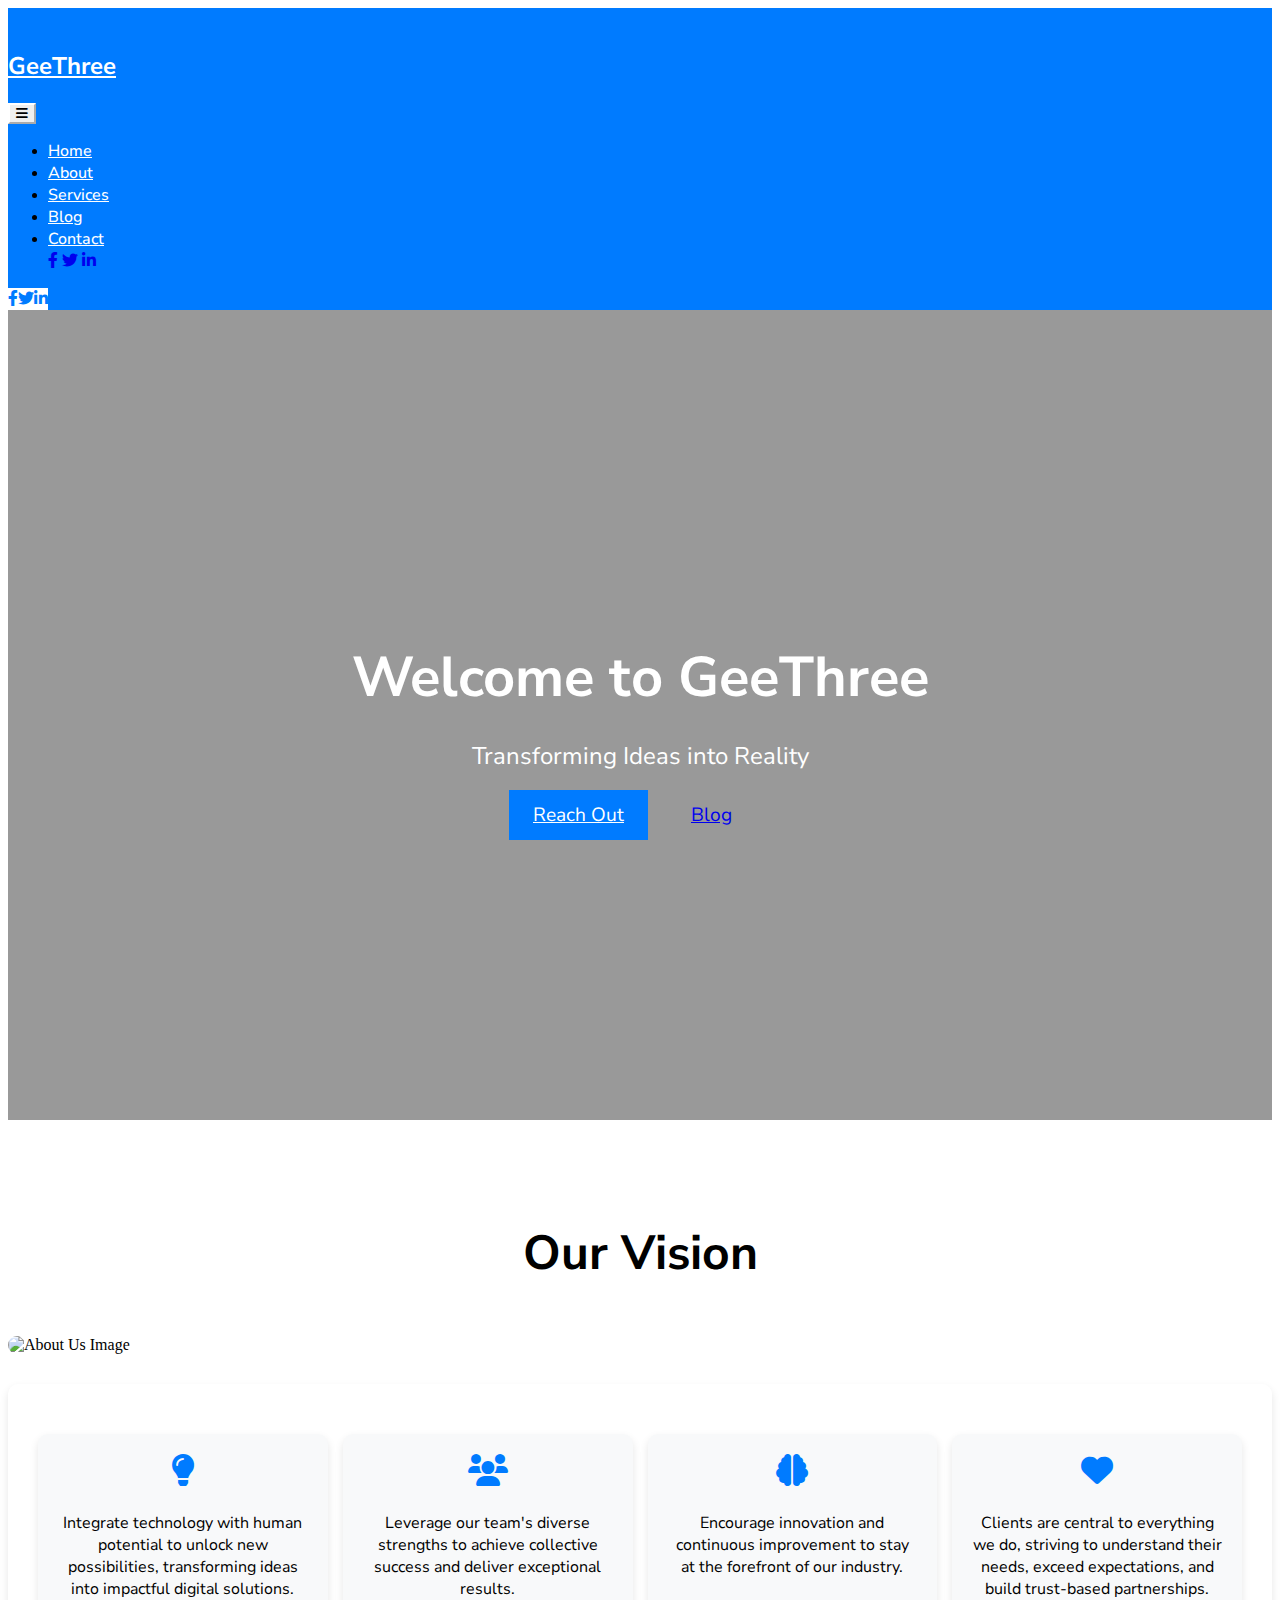
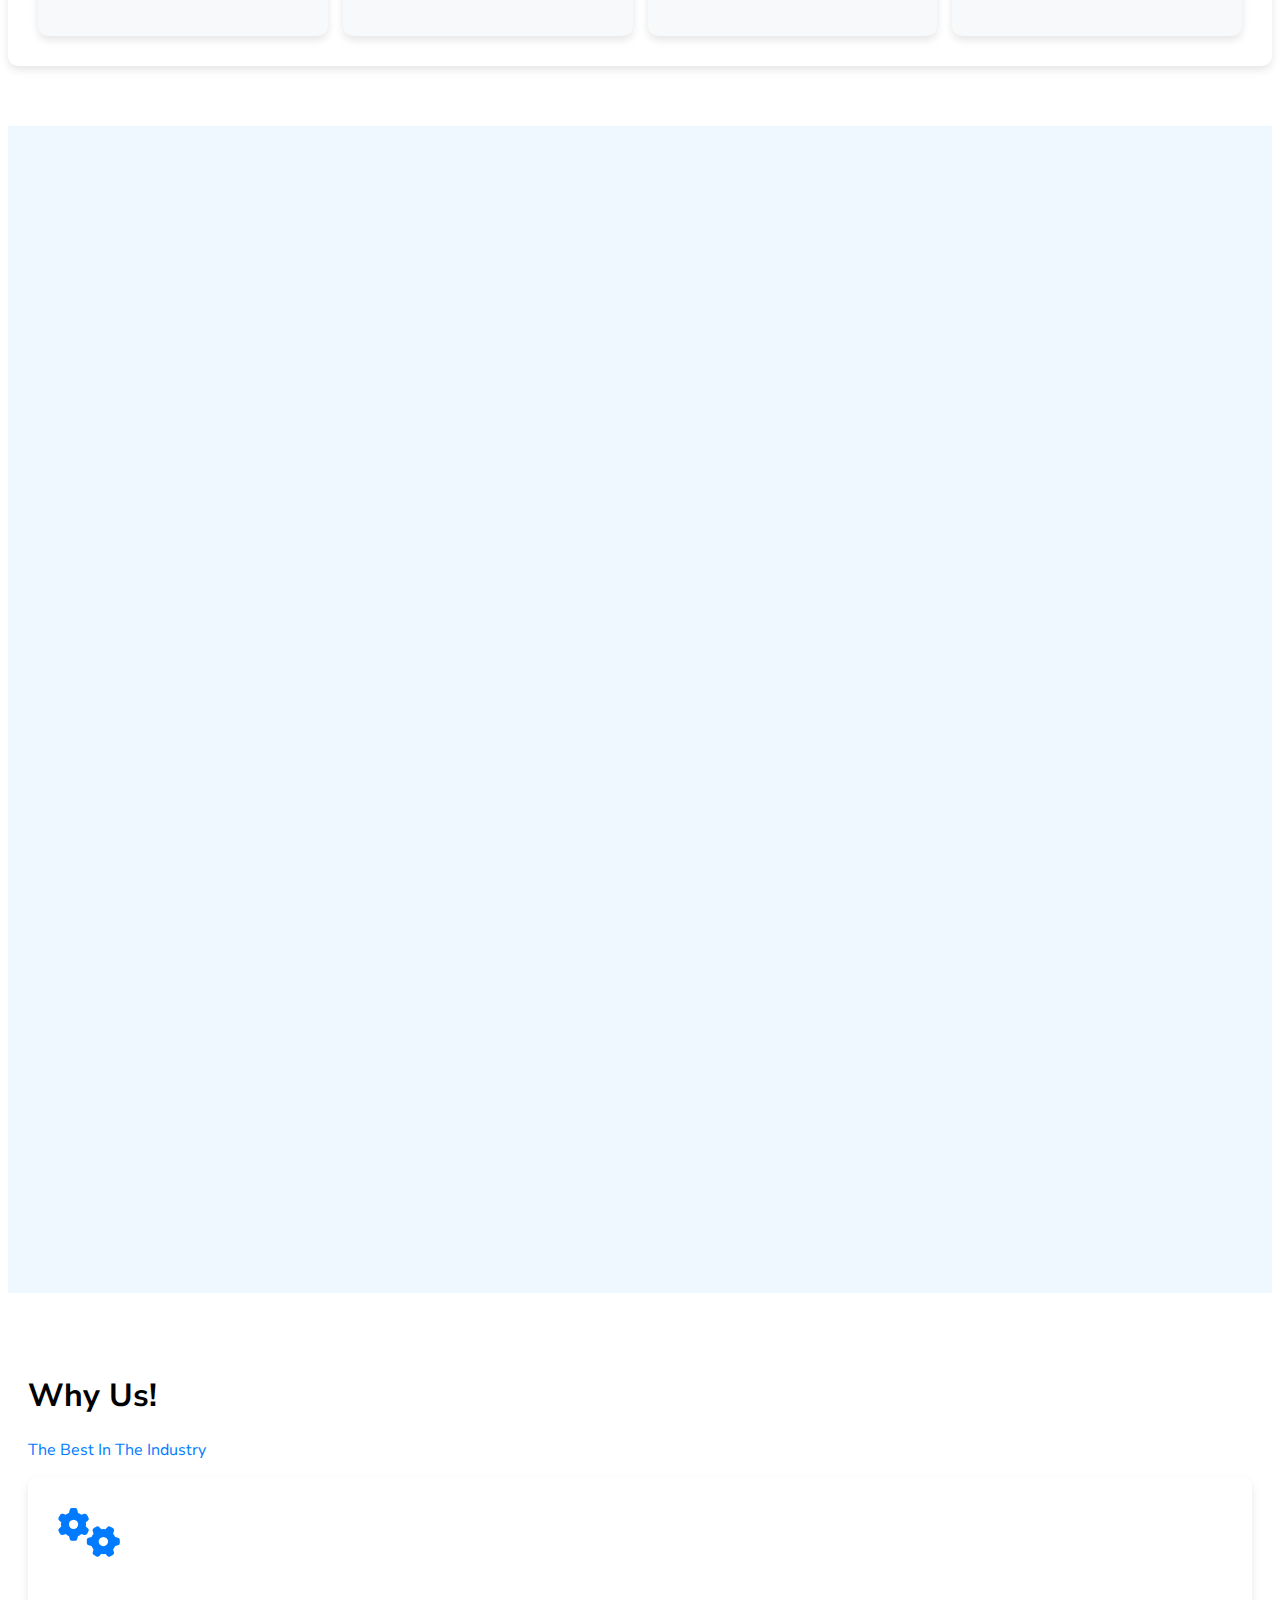
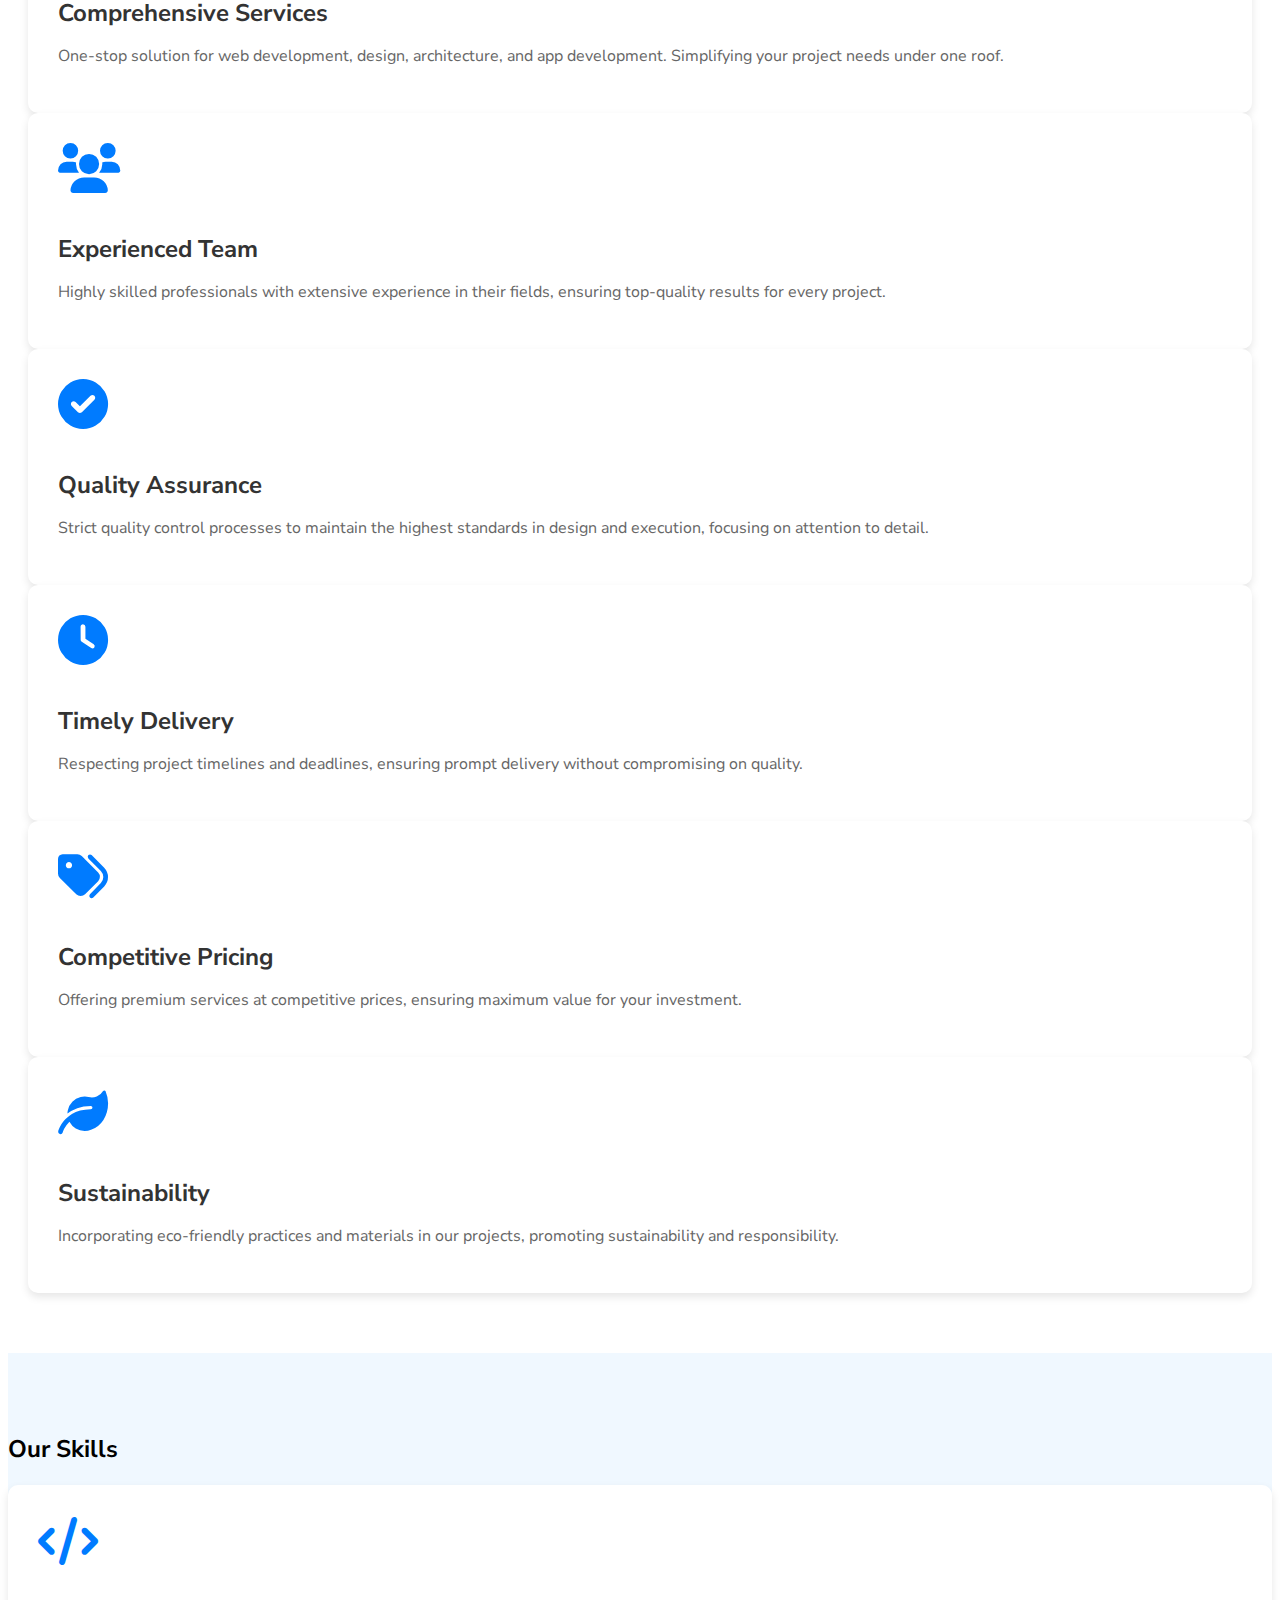
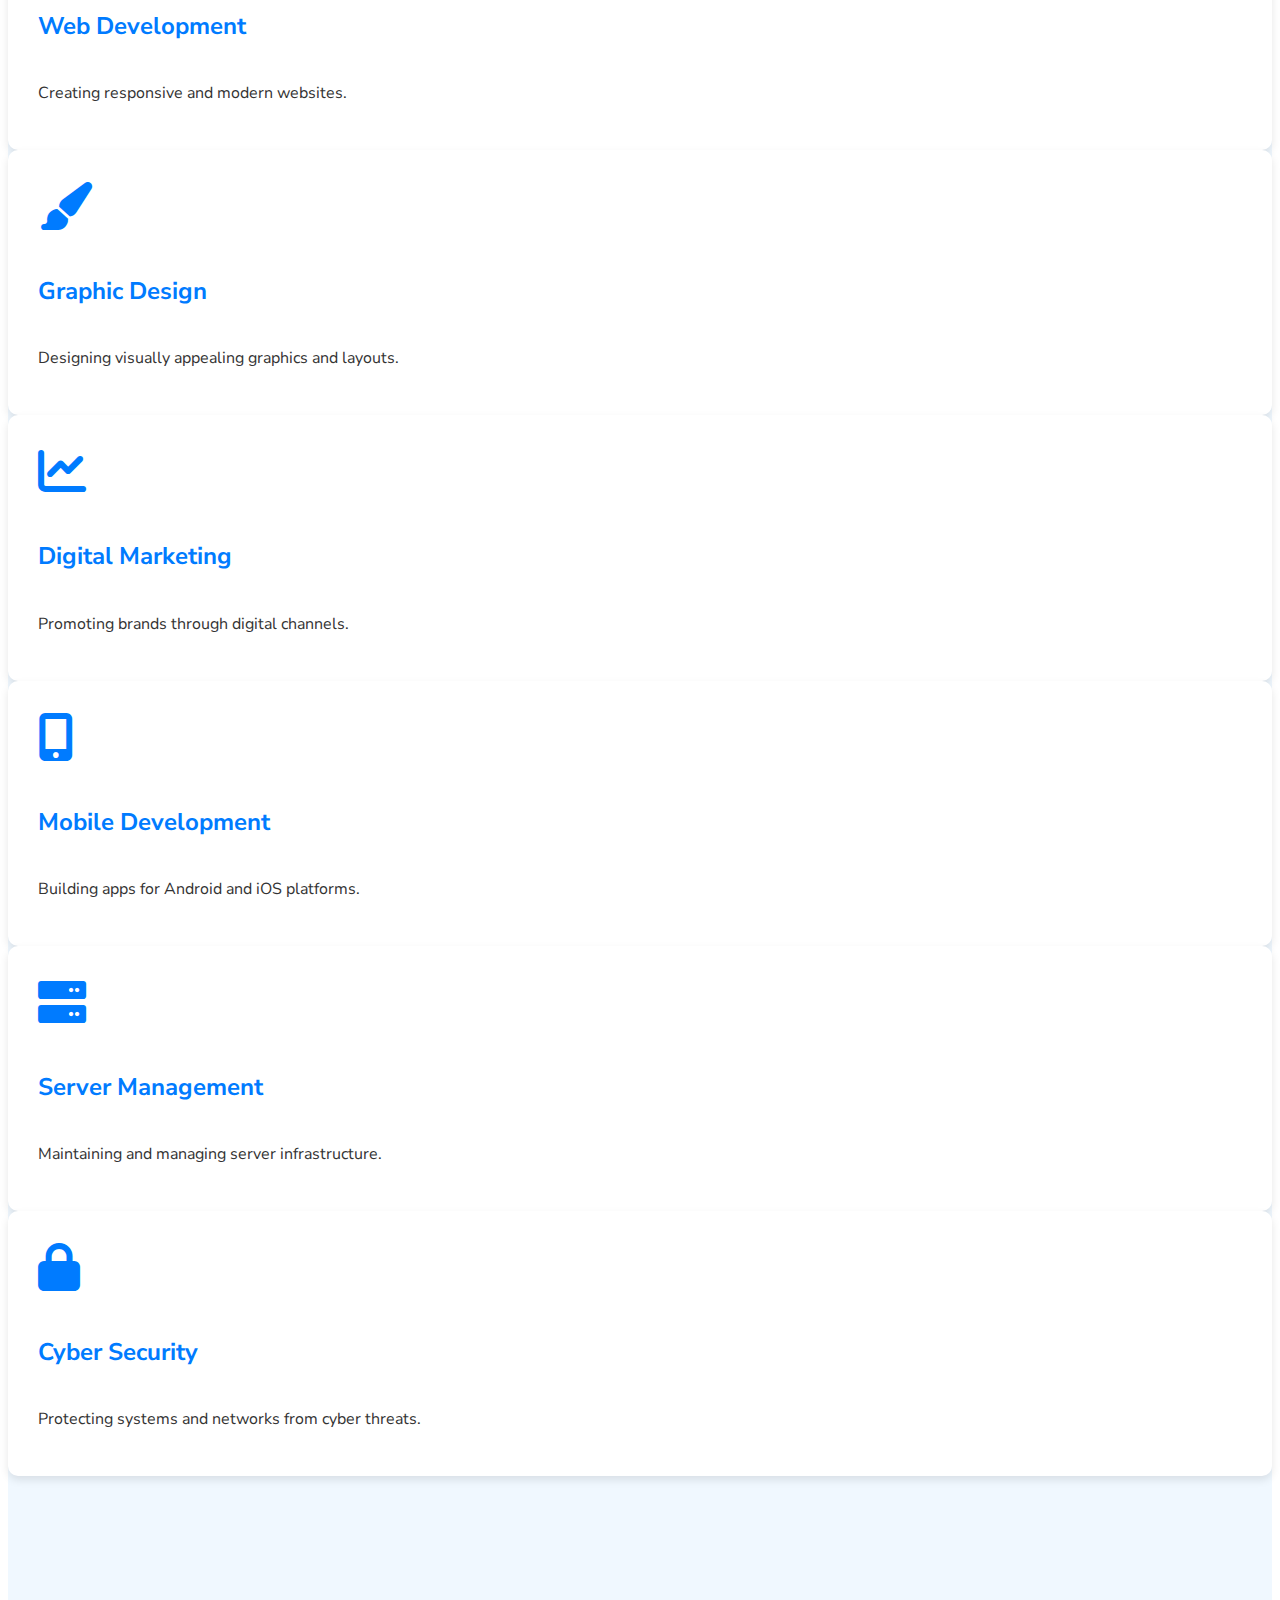
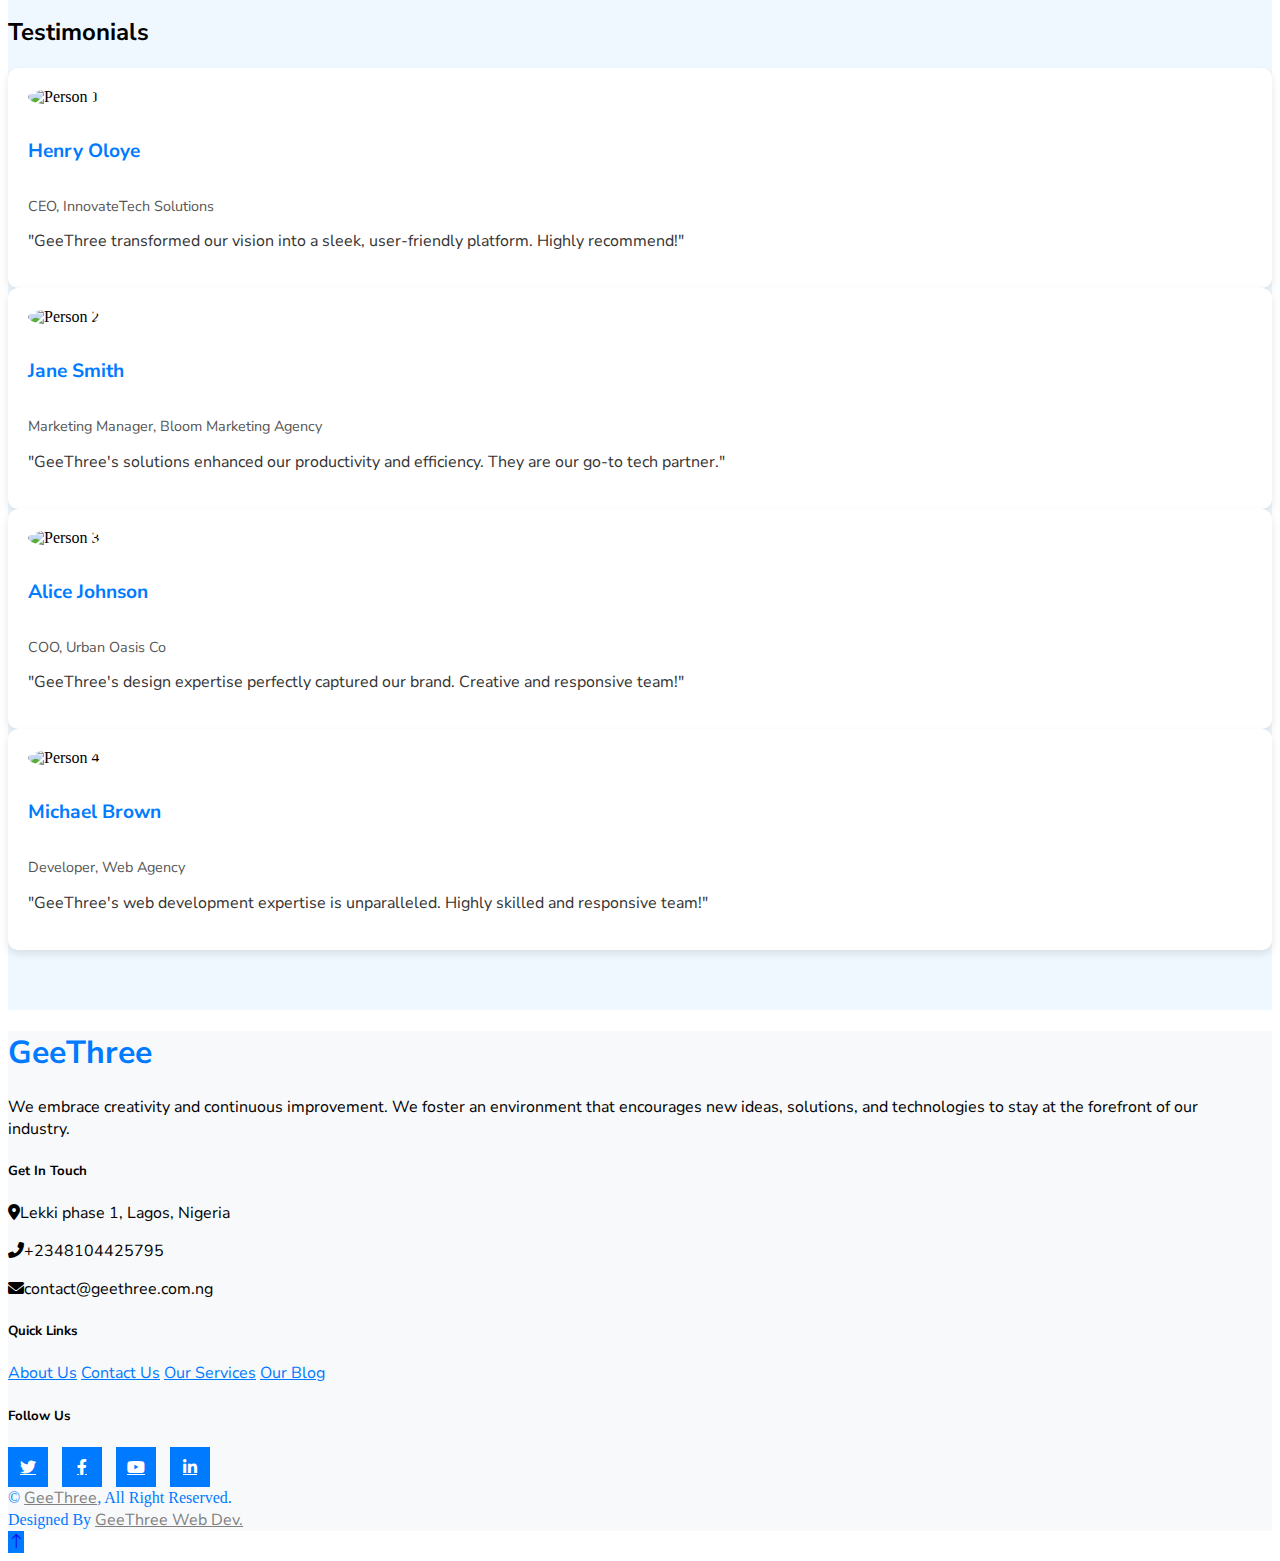
==== index.html @ 75c83f34 "Create index.html" ====
<!DOCTYPE html>
<html lang="en">

<head>
    <meta charset="utf-8">
    <meta name="google-adsense-account" content="ca-pub-2800512791202564">
    <meta content="width=device-width, initial-scale=1.0" name="viewport">
      <title>Geethree | Your Partner in Digital Excellence</title>
    <!-- SEO (search engine optimization) -->
    <meta name="description" content="Geethree is your one-stop solution for web development, app development, business management, graphics design, and interior design. Elevate your digital presence with our innovative and tailored services.">
    <meta name="keywords" content="Geethree, web development, app development, business management, graphics design, interior design, digital solutions,nigeria web developers, nigeria web development companies">
    <meta name="author" content="Geethree Team">
    <meta name="robots" content="index, follow">
    <meta name="og:title" content="Geethree | Your Partner in Digital Excellence">
    <meta name="og:description" content="Elevate your digital presence with Geethree's web development, app development, business management, graphics design, and interior design services. Your journey to digital excellence starts here.">
    <meta name="og:image" content="images/geethreeLogo.jpg">
    <meta name="og:url" content="https://www.geethree.com">
    <meta name="og:type" content="website">
    <meta name="og:locale" content="en_US">
    <meta name="twitter:card" content="">
    <meta name="twitter:title" content="Geethree |Your Partner in Digital Excellence">
    <meta name="twitter:description" content="Elevate your digital presence with Geethree's web development, app development, business management, graphics design, and interior design services. Your journey to digital excellence starts here.">
    <meta name="twitter:image" content="images/geethreeLogo.jpg">
    <link rel="canonical" href="https://www.geethree.com">
    <link rel="icon" href="images/geethreeLogo.jpg" type="image/jpg">

    <!-- Favicon -->
    <link href="img/geethreeLogo.jpg" rel="icon">
    
    <!-- import custom font -->
    <link rel="preconnect" href="https://fonts.googleapis.com">
    <link rel="preconnect" href="https://fonts.gstatic.com" crossorigin>
    <link href="https://fonts.googleapis.com/css2?family=Nunito+Sans:ital,opsz,wght@0,6..12,200..1000;1,6..12,200..1000&display=swap" rel="stylesheet">

    <!-- Google Web Fonts -->
    <link rel="preconnect" href="https://fonts.googleapis.com">
<link rel="preconnect" href="https://fonts.gstatic.com" crossorigin>
<link href="https://fonts.googleapis.com/css2?family=Playwrite+DE+Grund:wght@100..400&family=Roboto:ital,wght@0,100;0,300;0,400;0,500;0,700;0,900;1,100;1,300;1,400;1,500;1,700;1,900&display=swap" rel="stylesheet">

    <!-- Icon Font Stylesheet -->
    <link href="https://cdnjs.cloudflare.com/ajax/libs/font-awesome/5.10.0/css/all.min.css" rel="stylesheet">
    <link rel="stylesheet" href="https://cdnjs.cloudflare.com/ajax/libs/font-awesome/6.0.0-beta3/css/all.min.css">
    <link href="https://cdn.jsdelivr.net/npm/bootstrap-icons@1.4.1/font/bootstrap-icons.css" rel="stylesheet">

    <!-- Libraries Stylesheet -->
    <link href="lib/animate/animate.min.css" rel="stylesheet">
    <link href="lib/owlcarousel/assets/owl.carousel.min.css" rel="stylesheet">

    <!-- Customized Bootstrap Stylesheet -->
    <link href="css/bootstrap.min.css" rel="stylesheet">

    <!-- Template Stylesheet -->
    <link href="css/style.css" rel="stylesheet">
    
    <!-- WOW.js CSS -->
  <link rel="stylesheet" href="https://cdnjs.cloudflare.com/ajax/libs/animate.css/4.1.1/animate.min.css">
    
    <!-- Custom Css -->
     <style>
    /**{*/
    /*    font-family: "Nunito Sans", sans-serif !important;*/
    /*}*/
    h1,h2,h3,h4,h5,h6,p,a{
        font-family: "Nunito Sans", sans-serif !important;
    }
        /* Navbar styling */
    .navbar {
      background-color: #007BFF !important;
      
    }
    .nav-image{
        border-radius: 50%;
    }
    .navbar-brand {
      color: #ffffff !important; 
      font-weight: bold;
    }
    .navbar-brand h2{
        color: #ffffff !important;
    }
    .navbar-nav .nav-link {
      color: #ffffff !important;
      font-weight: 500;
    }
    .navbar-nav .nav-link:hover {
      color: #f8f9fa !important; 
    }
    .navbar-toggler {
      border-color: #ffffff !important; 
    }
    .navbar-toggler-icon {
      background-color: #ffffff;
    }
    .nav-item a {
        transition: all 800ms;
    }
    .nav-item a:hover {
        /*scale: 1.2;*/
        /*transform: translateY(-5px);*/
    }
    
    .navbar .social-icons {
        background-color: #007BFF !important;
      display: none;
    }
    .arrow-up{
        background-color: #007BFF !important;
    }
    @media (min-width: 992px) {
      .navbar .social-icons {
        display: flex !important;
      }
    }
    /* Social icons */
    .social-icons .btn {
      background-color: #ffffff; 
      color: #007bff !important; 
    }
    .social-icons .btn:hover {
      background-color: #f8f9fa; 
    }
        
    
        /* Hero section styles */
    .hero-section {
      background: linear-gradient(rgba(0,0,0,0.4), rgba(0,0,0,0.4)), url('img/geethree_bg.jpg') no-repeat center center/cover;
      background-size: cover;
      height: 90vh; /* Full viewport height */
      display: flex;
      align-items: center;
      justify-content: center;
      text-align: center;
      color: #ffffff;
      position: relative;
    }
    .hero-section .overlay {
      position: absolute;
      top: 0;
      left: 0;
      width: 100%;
      height: 100%;
    }
    .hero-section h1 {
      font-size: 3.5rem;
      font-weight: 700;
      margin-bottom: 20px;
      color: white;
    }
    .hero-section p {
      font-size: 1.5rem;
      margin-bottom: 30px;
    }
    @media all and (max-width: 512px){
        .hero-section h1{
            font-size: 2rem;
        }
        .hero-section p{
            font-size: 1rem;
        }
    }
    .hero-section .btn {
      font-size: 1.2rem;
      padding: 12px 24px;
      margin-right: 15px;
    }
    .hero-btn{
        background-color:#007BFF !important ;
        color:white;
    }
    .hero-btn:hover, .hero-btn-2:hover{
        background-color: white !important;
        color: #007BFF !important;
    }
    .hero-btn-2{
        width:120px;
    }
    a{
        cursor: pointer !important;
    }
    .testimonial-section {
      background-color: #f0f8ff;
      padding: 60px 0;
    }
    .testimonial-card {
      border: none;
      background-color: #ffffff;
      box-shadow: 0 4px 8px rgba(0, 0, 0, 0.1);
      border-radius: 10px;
      padding: 20px;
    }
    .testimonial-card img {
      border-radius: 50%;
      width: 80px;
      height: 80px;
      object-fit: cover;
    }
    .testimonial-name {
      color: #007bff;
      font-size: 1.2em;
      font-weight: 700;
    }
    .testimonial-role {
      color: #555;
      font-size: 0.9em;
    }
    .testimonial-text {
      font-size: 1em;
      color: #333;
      margin-top: 10px;
    }
        .skills-section {
      background-color: #f0f8ff;
      padding: 60px 0;
    }
    .skills-card {
      background-color: #ffffff;
      border: none;
      box-shadow: 0 4px 8px rgba(0, 0, 0, 0.1);
      border-radius: 10px;
      padding: 30px;
      transition: transform 0.3s ease, box-shadow 0.3s ease;
    }
    .skills-card:hover {
      transform: translateY(-10px);
      box-shadow: 0 8px 16px rgba(0, 0, 0, 0.2);
    }
    .skills-icon {
      font-size: 3em;
      color: #007bff;
      margin-bottom: 20px;
    }
    .skills-title {
      color: #007bff;
      font-size: 1.5em;
      font-weight: 700;
    }
    .skills-description {
      font-size: 1em;
      color: #333;
    }
    .footer {
      background-color: #f8f9fa;
    }
    .footer .btn-link {
      color: #007bff;
    }
    .footer .btn-link:hover {
      text-decoration: none;
    }
    .footer .btn-square {
      background-color: #007bff;
      color: #ffffff !important;
    }
    .footer .btn-square:hover {
      background-color: #0056b3;
      color: #ffffff;
    }
    .footer .text-primary {
      color: #007bff !important;
    }
    .footer .container {
      max-width: 1200px;
    }
    .footer .social-icons .btn-square {
      width: 40px;
      height: 40px;
      display: inline-flex;
      align-items: center;
      justify-content: center;
      margin-right: 10px;
    }
    .footer-credit{
        color: #007BFF !important;
    }
    .footer-credit a{
        color:grey !important;
    }
      .showcase-section {
      background-color: #f0f8ff;
      padding: 60px 0;
    }
    .showcase-card {
      border: none;
      box-shadow: 0 4px 8px rgba(0, 0, 0, 0.1);
      border-radius: 10px;
      padding: 30px;
      transition: transform 0.3s ease, box-shadow 0.3s ease;
    }
    .showcase-card:hover {
      transform: translateY(-10px);
      box-shadow: 0 8px 16px rgba(0, 0, 0, 0.2);
    }
    .showcase-icon {
      font-size: 3em;
      color: #007bff;
      margin-bottom: 20px;
    }
    .showcase-title {
      color: #007bff;
      font-size: 1.5em;
      font-weight: 700;
    }
    .showcase-description {
      font-size: 3em;
      font-weight: bold;
      color: #333;
    }
   .about-section {
      padding: 60px 0;
    }
    .about-section .content {
      padding: 30px;
      background-color: #ffffff;
      border-radius: 10px;
      box-shadow: 0 4px 8px rgba(0, 0, 0, 0.1);
      transition: transform 0.3s ease, box-shadow 0.3s ease;
    }
    .about-section .content:hover {
      box-shadow: 0 8px 16px rgba(0, 0, 0, 0.2);
    }
    .about-section .vision {
      font-size: 3em;
      margin-bottom: 20px;
      font-weight: bold;
      text-align: center;
    }
    .about-section .card-icon {
      font-size: 2em;
      color: #007bff;
      margin-bottom: 10px;
    }
    .about-section .vision-cards {
      display: flex;
      flex-wrap: wrap;
      justify-content: center;
      gap: 15px;
      margin-top: 20px;
    }
    .about-section .vision-card {
      background-color: #f8f9fa;
      border: none;
      border-radius: 10px;
      box-shadow: 0 4px 8px rgba(0, 0, 0, 0.1);
      padding: 20px;
      text-align: center;
      flex: 1 1 200px;
      max-width: 250px;
      transition: transform 0.3s ease, box-shadow 0.3s ease;
    }
    .about-section .vision-card:hover {
      transform: translateY(-5px);
      box-shadow: 0 8px 16px rgba(0, 0, 0, 0.2);
    }
    .about-section .image {
      border-radius: 10px;
      object-fit: cover;
      max-height: 400px;
      margin: 30px 0;
      width: 100%;
    }
    .feature-section {
      padding: 60px 20px;
    }
    .feature-sub{
        color: #007bff;
    }
    .feature-section .feature-card {
      background-color: #ffffff;
      border-radius: 10px;
      box-shadow: 0 4px 8px rgba(0, 0, 0, 0.1);
      transition: transform 0.3s ease, box-shadow 0.3s ease;
      padding: 30px;
      height: 100%;
    }
    .feature-section .feature-card:hover {
      transform: translateY(-5px);
      box-shadow: 0 8px 16px rgba(0, 0, 0, 0.2);
    }
    .feature-section .card-icon {
      font-size: 50px;
      color: #007bff;
    }
    .feature-section .feature-title {
      font-size: 1.5rem;
      color: #333;
      margin-bottom: 15px;
    }
    .feature-section .feature-description {
      font-size: 1rem;
      
      color: #666;
    }
  </style>
</head>

<body>
    <!-- Spinner Start -->
    <div id="spinner" class="show bg-white position-fixed translate-middle w-100 vh-100 top-50 start-50 d-flex align-items-center justify-content-center">
        <div class="spinner-grow text-primary" role="status"></div>
    </div>
    <!-- Spinner End -->



    <!-- Navbar Start -->
<nav class="navbar navbar-expand-lg bg-primary navbar-dark sticky-top p-0 px-4 px-lg-5 pb-2">
  <a href="index.html" class="navbar-brand d-flex align-items-center">
    <img class="nav-image img-fluid me-2" src="https://geethree.com.ng/images/geethreeLogo.jpg" alt="" style="width: 45px;">
    <h2 class="m-0">GeeThree</h2>
  </a>
  <button type="button" class="navbar-toggler" data-toggle="collapse" data-target="#navbarCollapse">
    <span class="fas fa-bars"></span>
  </button>
  <div class="collapse navbar-collapse justify-content-center" id="navbarCollapse">
    <ul class="navbar-nav">
      <li class="nav-item">
        <a href="index.html" class="nav-link">Home</a>
      </li>
      <li class="nav-item">
        <a href="#about" class="nav-link">About</a>
      </li>
      <li class="nav-item">
        <a href="#services" class="nav-link">Services</a>
      </li>
      <li class="nav-item">
        <a href="https://gee-three.blogspot.com" class="nav-link">Blog</a>
      </li>
      <li class="nav-item">
        <a href="contact.html" class="nav-link">Contact</a>
      </li>
      <!-- Social Icons for Mobile within the collapse -->
      <div class="d-lg-none mt-3 text-center d-flex">
        <a class="btn btn-square rounded-circle bg-light text-primary me-2" href="#"><i class="fab fa-facebook-f"></i></a>
        <a class="btn btn-square rounded-circle bg-light text-primary me-2" href="#"><i class="fab fa-twitter"></i></a>
        <a class="btn btn-square rounded-circle bg-light text-primary" href="#"><i class="fab fa-linkedin-in"></i></a>
      </div>
    </ul>
  </div>
  <!-- Social Icons for Desktop outside the collapse -->
  <div class="social-icons d-none d-lg-flex align-items-center">
    <a class="btn btn-square rounded-circle bg-light text-primary me-2" href="#"><i class="fab fa-facebook-f"></i></a>
    <a class="btn btn-square rounded-circle bg-light text-primary me-2" href="#"><i class="fab fa-twitter"></i></a>
    <a class="btn btn-square rounded-circle bg-light text-primary" href="#"><i class="fab fa-linkedin-in"></i></a>
  </div>
</nav>
    <!-- Navbar End -->



    <!-- Hero Section -->
<section class="hero-section">
  <div class="container">
    <div class="row">
      <div class="col-lg-8 mx-auto">
        <h1 class="display-4">Welcome to GeeThree</h1>
        <p class="lead">Transforming Ideas into Reality</p>
        <a href="https://bit.ly/geethree" class="hero-btn btn">Reach Out</a>
        <a href="https://gee-three.blogspot.com/" class="hero-btn-2 btn btn-outline-light">Blog</a>
      </div>
    </div>
  </div>
</section>
<!-- End Hero Section -->

    <!-- About Start -->
<div class="container about-section my-5 px-5" id="about">
  <h2 class="vision">Our Vision</h2>
  <div class="row justify-content-center">
    <div class="col-md-8 text-center mb-4">
      <img src="img/vision.jpg" class="img-fluid image" alt="About Us Image">
    </div>
    <div class="col-md-10">
      <div class="content">
        <!--<h3 class="vision">Our Vision</h3>-->
        <div class="vision-cards">
          <div class="vision-card">
            <i class="fas fa-lightbulb card-icon"></i>
            <p>Integrate technology with human potential to unlock new possibilities, transforming ideas into impactful digital solutions.</p>
          </div>
          <div class="vision-card">
            <i class="fas fa-users card-icon"></i>
            <p>Leverage our team's diverse strengths to achieve collective success and deliver exceptional results.</p>
          </div>
          <div class="vision-card">
            <i class="fas fa-brain card-icon"></i>
            <p>Encourage innovation and continuous improvement to stay at the forefront of our industry.</p>
          </div>
          <div class="vision-card">
            <i class="fas fa-heart card-icon"></i>
            <p>Clients are central to everything we do, striving to understand their needs, exceed expectations, and build trust-based partnerships.</p>
          </div>
        </div>
      </div>
    </div>
  </div>
</div>
    <!-- About End -->



    <!-- Facts Start -->
<div class="container showcase-section px-5">
  <div class="row">
    <!-- Architectural Services -->
    <div class="col-md-4 mb-4">
      <div class="showcase-card text-center p-4 wow fadeInUp" data-wow-delay="0.1s">
        <div class="showcase-icon">
          <i class="fas fa-drafting-compass"></i>
        </div>
        <h5 class="showcase-title">Architectural Services</h5>
        <p class="showcase-description" id="architectural">121</p>
      </div>
    </div>
    <!-- Websites Built -->
    <div class="col-md-4 mb-4">
      <div class="showcase-card text-center p-4 wow fadeInUp" data-wow-delay="0.3s">
        <div class="showcase-icon">
          <i class="fas fa-code"></i>
        </div>
        <h5 class="showcase-title">Websites Built</h5>
        <p class="showcase-description" id="websites">220</p>
      </div>
    </div>
    <!-- Companies Built -->
    <div class="col-md-4 mb-4">
      <div class="showcase-card text-center p-4 wow fadeInUp" data-wow-delay="0.5s">
        <div class="showcase-icon">
          <i class="fas fa-building"></i>
        </div>
        <h5 class="showcase-title">Companies Built</h5>
        <p class="showcase-description" id="companies">115</p>
      </div>
    </div>
  </div>
</div>

    <!-- Facts End -->

<!-- Feature Starts here -->
<div class="container-fluid feature-section" >
  <div class="container">
    <div class="text-center mb-5">
      <h1 class="display-6">Why Us!</h1>
      <p class="feature-sub fs-5 mb-5">The Best In The Industry</p>
    </div>
    <div class="row justify-content-center">
      <!-- Feature 1 -->
      <div class="col-lg-4 col-md-6 mb-4">
        <div class="feature-card text-center">
          <i class="fa fa-cogs card-icon"></i>
          <h5 class="feature-title mt-3">Comprehensive Services</h5>
          <p class="feature-description">One-stop solution for web development, design, architecture, and app development. Simplifying your project needs under one roof.</p>
        </div>
      </div>
      <!-- Feature 2 -->
      <div class="col-lg-4 col-md-6 mb-4">
        <div class="feature-card text-center">
          <i class="fa fa-users card-icon"></i>
          <h5 class="feature-title mt-3">Experienced Team</h5>
          <p class="feature-description">Highly skilled professionals with extensive experience in their fields, ensuring top-quality results for every project.</p>
        </div>
      </div>
      <!-- Feature 3 -->
      <div class="col-lg-4 col-md-6 mb-4">
        <div class="feature-card text-center">
          <i class="fa fa-check-circle card-icon"></i>
          <h5 class="feature-title mt-3">Quality Assurance</h5>
          <p class="feature-description">Strict quality control processes to maintain the highest standards in design and execution, focusing on attention to detail.</p>
        </div>
      </div>
      <!-- Feature 4 -->
      <div class="col-lg-4 col-md-6 mb-4">
        <div class="feature-card text-center">
          <i class="fa fa-clock card-icon"></i>
          <h5 class="feature-title mt-3">Timely Delivery</h5>
          <p class="feature-description">Respecting project timelines and deadlines, ensuring prompt delivery without compromising on quality.</p>
        </div>
      </div>
      <!-- Feature 5 -->
      <div class="col-lg-4 col-md-6 mb-4">
        <div class="feature-card text-center">
          <i class="fa fa-tags card-icon"></i>
          <h5 class="feature-title mt-3">Competitive Pricing</h5>
          <p class="feature-description">Offering premium services at competitive prices, ensuring maximum value for your investment.</p>
        </div>
      </div>
      <!-- Feature 6 -->
      <div class="col-lg-4 col-md-6 mb-4">
        <div class="feature-card text-center">
          <i class="fa fa-leaf card-icon"></i>
          <h5 class="feature-title mt-3">Sustainability</h5>
          <p class="feature-description">Incorporating eco-friendly practices and materials in our projects, promoting sustainability and responsibility.</p>
        </div>
      </div>
    </div>
  </div>
</div>

<!-- Feature Ends here -->

    <!-- Service Start -->
    
<div class="container skills-section px-5" id="services">
  <h2 class="text-center mb-5">Our Skills</h2>
  <div class="row">
    <!-- Skill 1 -->
    <div class="col-md-4 mb-4">
      <div class="skills-card text-center">
        <div class="skills-icon">
          <i class="fas fa-code"></i>
        </div>
        <h5 class="skills-title">Web Development</h5>
        <p class="skills-description">Creating responsive and modern websites.</p>
      </div>
    </div>
    <!-- Skill 2 -->
    <div class="col-md-4 mb-4">
      <div class="skills-card text-center">
        <div class="skills-icon">
          <i class="fas fa-paint-brush"></i>
        </div>
        <h5 class="skills-title">Graphic Design</h5>
        <p class="skills-description">Designing visually appealing graphics and layouts.</p>
      </div>
    </div>
    <!-- Skill 3 -->
    <div class="col-md-4 mb-4">
      <div class="skills-card text-center">
        <div class="skills-icon">
          <i class="fas fa-chart-line"></i>
        </div>
        <h5 class="skills-title">Digital Marketing</h5>
        <p class="skills-description">Promoting brands through digital channels.</p>
      </div>
    </div>
    <!-- Skill 4 -->
    <div class="col-md-4 mb-4">
      <div class="skills-card text-center">
        <div class="skills-icon">
          <i class="fas fa-mobile-alt"></i>
        </div>
        <h5 class="skills-title">Mobile Development</h5>
        <p class="skills-description">Building apps for Android and iOS platforms.</p>
      </div>
    </div>
    <!-- Skill 5 -->
    <div class="col-md-4 mb-4">
      <div class="skills-card text-center">
        <div class="skills-icon">
          <i class="fas fa-server"></i>
        </div>
        <h5 class="skills-title">Server Management</h5>
        <p class="skills-description">Maintaining and managing server infrastructure.</p>
      </div>
    </div>
    <!-- Skill 6 -->
    <div class="col-md-4 mb-4">
      <div class="skills-card text-center">
        <div class="skills-icon">
          <i class="fas fa-lock"></i>
        </div>
        <h5 class="skills-title">Cyber Security</h5>
        <p class="skills-description">Protecting systems and networks from cyber threats.</p>
      </div>
    </div>
  </div>
</div>
    <!-- Service End -->
    
    


<!--  Testimonial start -->
<div class="container testimonial-section px-4 mt-5">
  <h2 class="text-center mb-5">Testimonials</h2>
  <div class="row">
    <!-- Testimonial 1 -->
    <div class="col-md-6 col-lg-3 mb-4">
      <div class="testimonial-card text-center p-4">
        <img src="https://images.pexels.com/photos/4559600/pexels-photo-4559600.jpeg?auto=compress&cs=tinysrgb&w=600" alt="Person 1">
        <h5 class="testimonial-name mt-3">Henry Oloye</h5>
        <p class="testimonial-role">CEO, InnovateTech Solutions</p>
        <p class="testimonial-text">"GeeThree transformed our vision into a sleek, user-friendly platform. Highly recommend!"</p>
      </div>
    </div>
    <!-- Testimonial 2 -->
    <div class="col-md-6 col-lg-3 mb-4">
      <div class="testimonial-card text-center p-4">
        <img src="https://images.pexels.com/photos/3817644/pexels-photo-3817644.jpeg?auto=compress&cs=tinysrgb&w=600" alt="Person 2">
        <h5 class="testimonial-name mt-3">Jane Smith</h5>
        <p class="testimonial-role">Marketing Manager, Bloom Marketing Agency</p>
        <p class="testimonial-text">"GeeThree's solutions enhanced our productivity and efficiency. They are our go-to tech partner."</p>
      </div>
    </div>
    <!-- Testimonial 3 -->
    <div class="col-md-6 col-lg-3 mb-4">
      <div class="testimonial-card text-center p-4">
        <img src="https://images.pexels.com/photos/1093926/pexels-photo-1093926.jpeg?auto=compress&cs=tinysrgb&w=600" alt="Person 3">
        <h5 class="testimonial-name mt-3">Alice Johnson</h5>
        <p class="testimonial-role">COO, Urban Oasis Co</p>
        <p class="testimonial-text">"GeeThree's design expertise perfectly captured our brand. Creative and responsive team!"</p>
      </div>
    </div>
    <!-- Testimonial 4 -->
    <div class="col-md-6 col-lg-3 mb-4">
      <div class="testimonial-card text-center p-4">
        <img src="https://images.pexels.com/photos/3760263/pexels-photo-3760263.jpeg?auto=compress&cs=tinysrgb&w=600" alt="Person 4">
        <h5 class="testimonial-name mt-3">Michael Brown</h5>
        <p class="testimonial-role">Developer, Web Agency</p>
        <p class="testimonial-text">"GeeThree's web development expertise is unparalleled. Highly skilled and responsive team!"</p>
      </div>
    </div>
  </div>
</div>

<!-- Testimonial end -->


<!-- Footer Start -->
<div class="container-fluid footer mt-5 pt-5">
  <div class="container py-5">
    <div class="row g-5">
      <div class="col-lg-4 col-md-6">
        <h1 class="text-primary mb-4"><img class="img-fluid me-2" src="https://geethree.com.ng/images/geethreeLogo.jpg" alt="" style="width: 45px;">GeeThree</h1>
        <p>We embrace creativity and continuous improvement. We foster an environment that encourages new ideas, solutions, and technologies to stay at the forefront of our industry.</p>
      </div>
      <div class="col-lg-3 col-md-6">
        <h5 class="mb-4">Get In Touch</h5>
        <p><i class="fa fa-map-marker-alt me-3"></i>Lekki phase 1, Lagos, Nigeria</p>
        <p><i class="fa fa-phone-alt me-3"></i>+2348104425795</p>
        <p><i class="fa fa-envelope me-3"></i>contact@geethree.com.ng</p>
      </div>
      <div class="col-lg-2 col-md-6">
        <h5 class="mb-4">Quick Links</h5>
        <a class="btn btn-link" href="#about">About Us</a>
        <a class="btn btn-link" href="#contact">Contact Us</a>
        <a class="btn btn-link" href="#services">Our Services</a>
        <a class="btn btn-link" href="https://gee-three.blogspot.com">Our Blog</a>
      </div>
      <div class="col-lg-3 col-md-6">
        <h5 class="mb-4">Follow Us</h5>
        <div class="social-icons">
          <a class="btn btn-square rounded-circle me-1" href="#"><i class="fab fa-twitter"></i></a>
          <a class="btn btn-square rounded-circle me-1" href="#"><i class="fab fa-facebook-f"></i></a>
          <a class="btn btn-square rounded-circle me-1" href="#"><i class="fab fa-youtube"></i></a>
          <a class="btn btn-square rounded-circle me-1" href="#"><i class="fab fa-linkedin-in"></i></a>
        </div>
      </div>
    </div>
  </div>
  <div class="container-fluid bg-light py-3">
    <div class="container">
      <div class="row">
        <div class="footer-credit col-md-6 text-center text-md-start mb-3 mb-md-0">
          &copy; <a href="#">GeeThree</a>, All Right Reserved.
        </div>
        <div class="footer-credit col-md-6 text-center text-md-end">
          Designed By <a href="https://geethree.com.ng">GeeThree Web Dev.</a>
        </div>
      </div>
    </div>
  </div>
</div>
<!-- Footer End -->


    <!-- Back to Top -->
    <a href="#" class="arrow-up btn btn-lg btn-primary btn-lg-square rounded-circle back-to-top"><i class="bi bi-arrow-up"></i></a>


    <!-- JavaScript Libraries -->
    <script src="https://code.jquery.com/jquery-3.4.1.min.js"></script>
    <script src="https://cdn.jsdelivr.net/npm/bootstrap@5.0.0/dist/js/bootstrap.bundle.min.js"></script>
    <script src="lib/wow/wow.min.js"></script>
    <script src="lib/easing/easing.min.js"></script>
    <script src="lib/waypoints/waypoints.min.js"></script>
    <script src="lib/owlcarousel/owl.carousel.min.js"></script>
    <script src="lib/counterup/counterup.min.js"></script>
    
    
    <script src="https://code.jquery.com/jquery-3.5.1.slim.min.js"></script>
<script src="https://cdn.jsdelivr.net/npm/@popperjs/core@2.5.4/dist/umd/popper.min.js"></script>
<script src="https://stackpath.bootstrapcdn.com/bootstrap/4.5.2/js/bootstrap.min.js"></script>

    <!-- Template Javascript -->
    <script src="js/main.js"></script>

    <!-- WOW.js and CountUp.js -->
<script src="https://cdnjs.cloudflare.com/ajax/libs/wow/1.1.2/wow.min.js"></script>
<script src="https://cdnjs.cloudflare.com/ajax/libs/countup.js/1.9.3/countUp.min.js"></script>
<script>
  new WOW().init();

  document.addEventListener('DOMContentLoaded', function() {
    var options = { useEasing: true, useGrouping: true, separator: ',', decimal: '.' };

    var architectural = new CountUp('architectural', 0, 121, 0, 2.5, options);
    if (!architectural.error) {
      architectural.start();
    } else {
      console.error(architectural.error);
    }

    var websites = new CountUp('websites', 0, 220, 0, 2.5, options);
    if (!websites.error) {
      websites.start();
    } else {
      console.error(websites.error);
    }

    var companies = new CountUp('companies', 0, 115, 0, 2.5, options);
    if (!companies.error) {
      companies.start();
    } else {
      console.error(companies.error);
    }
  });
</script>
    
</body>
</html>
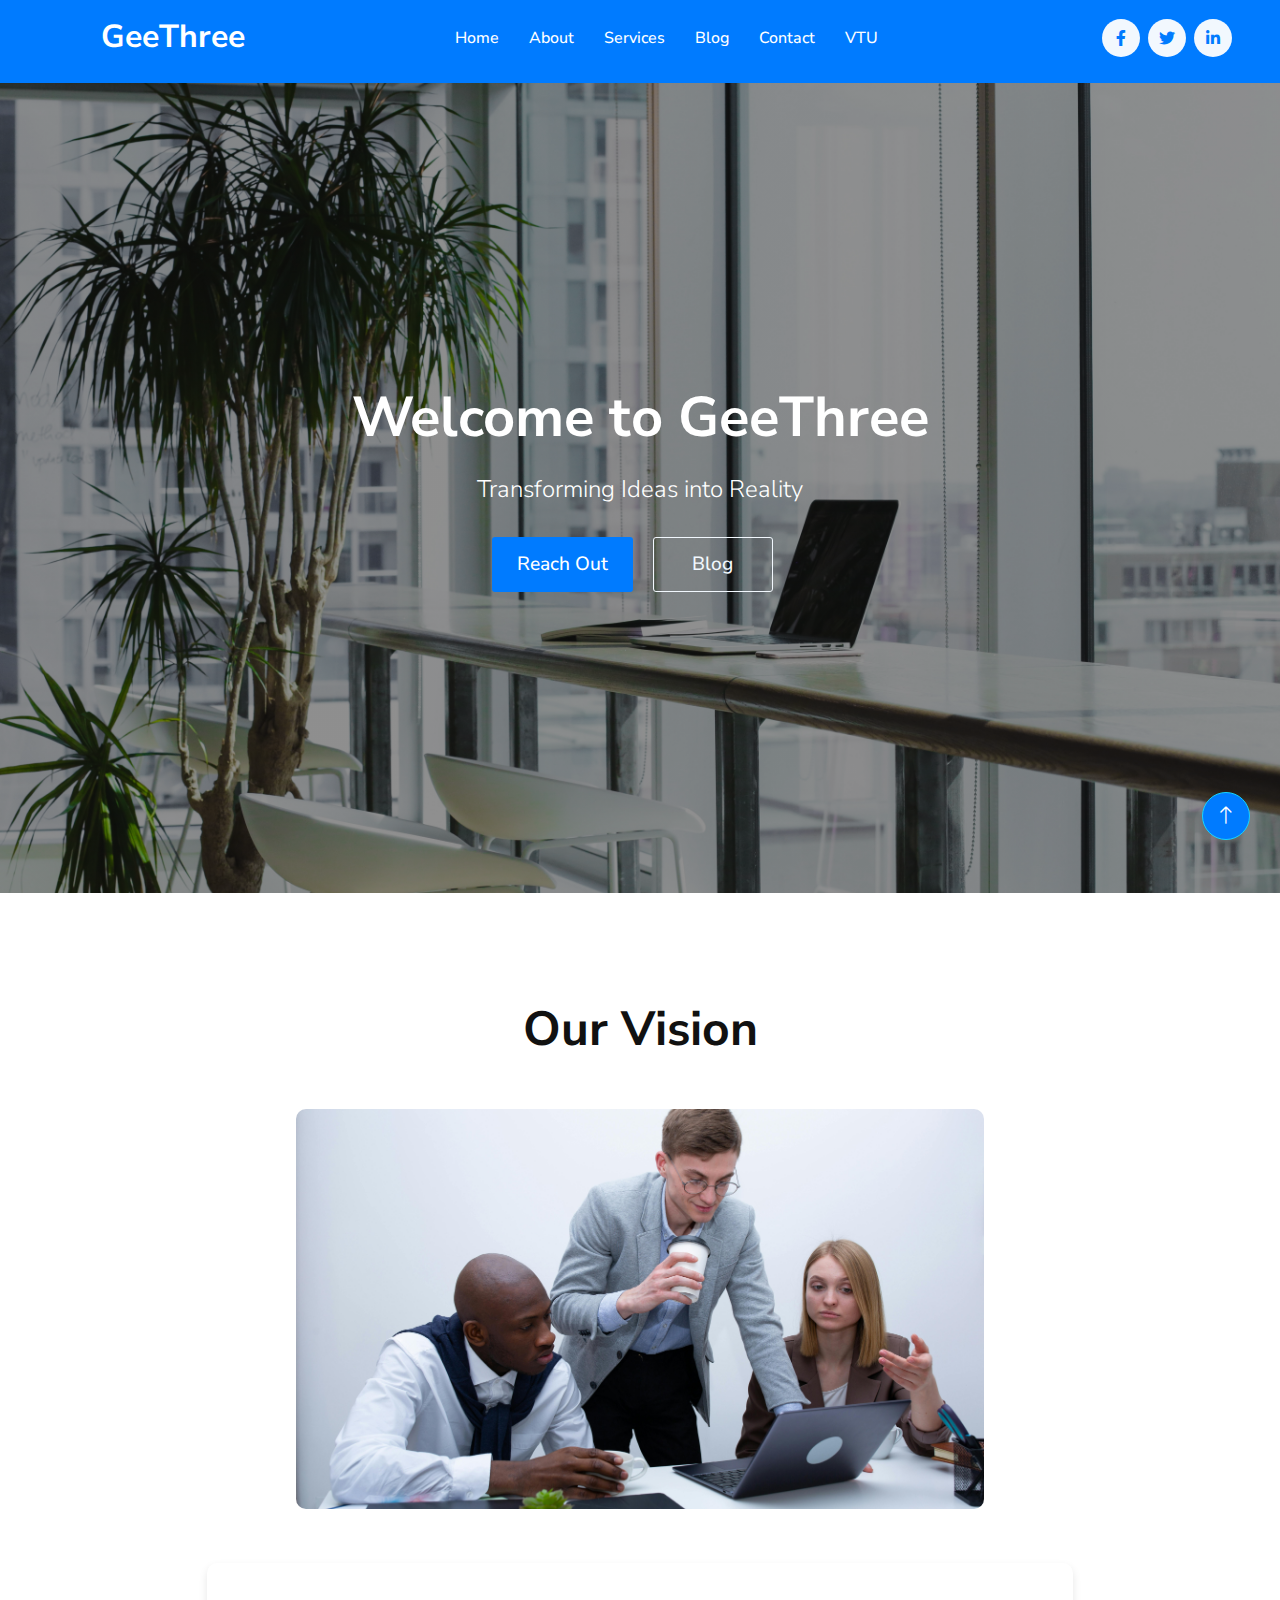
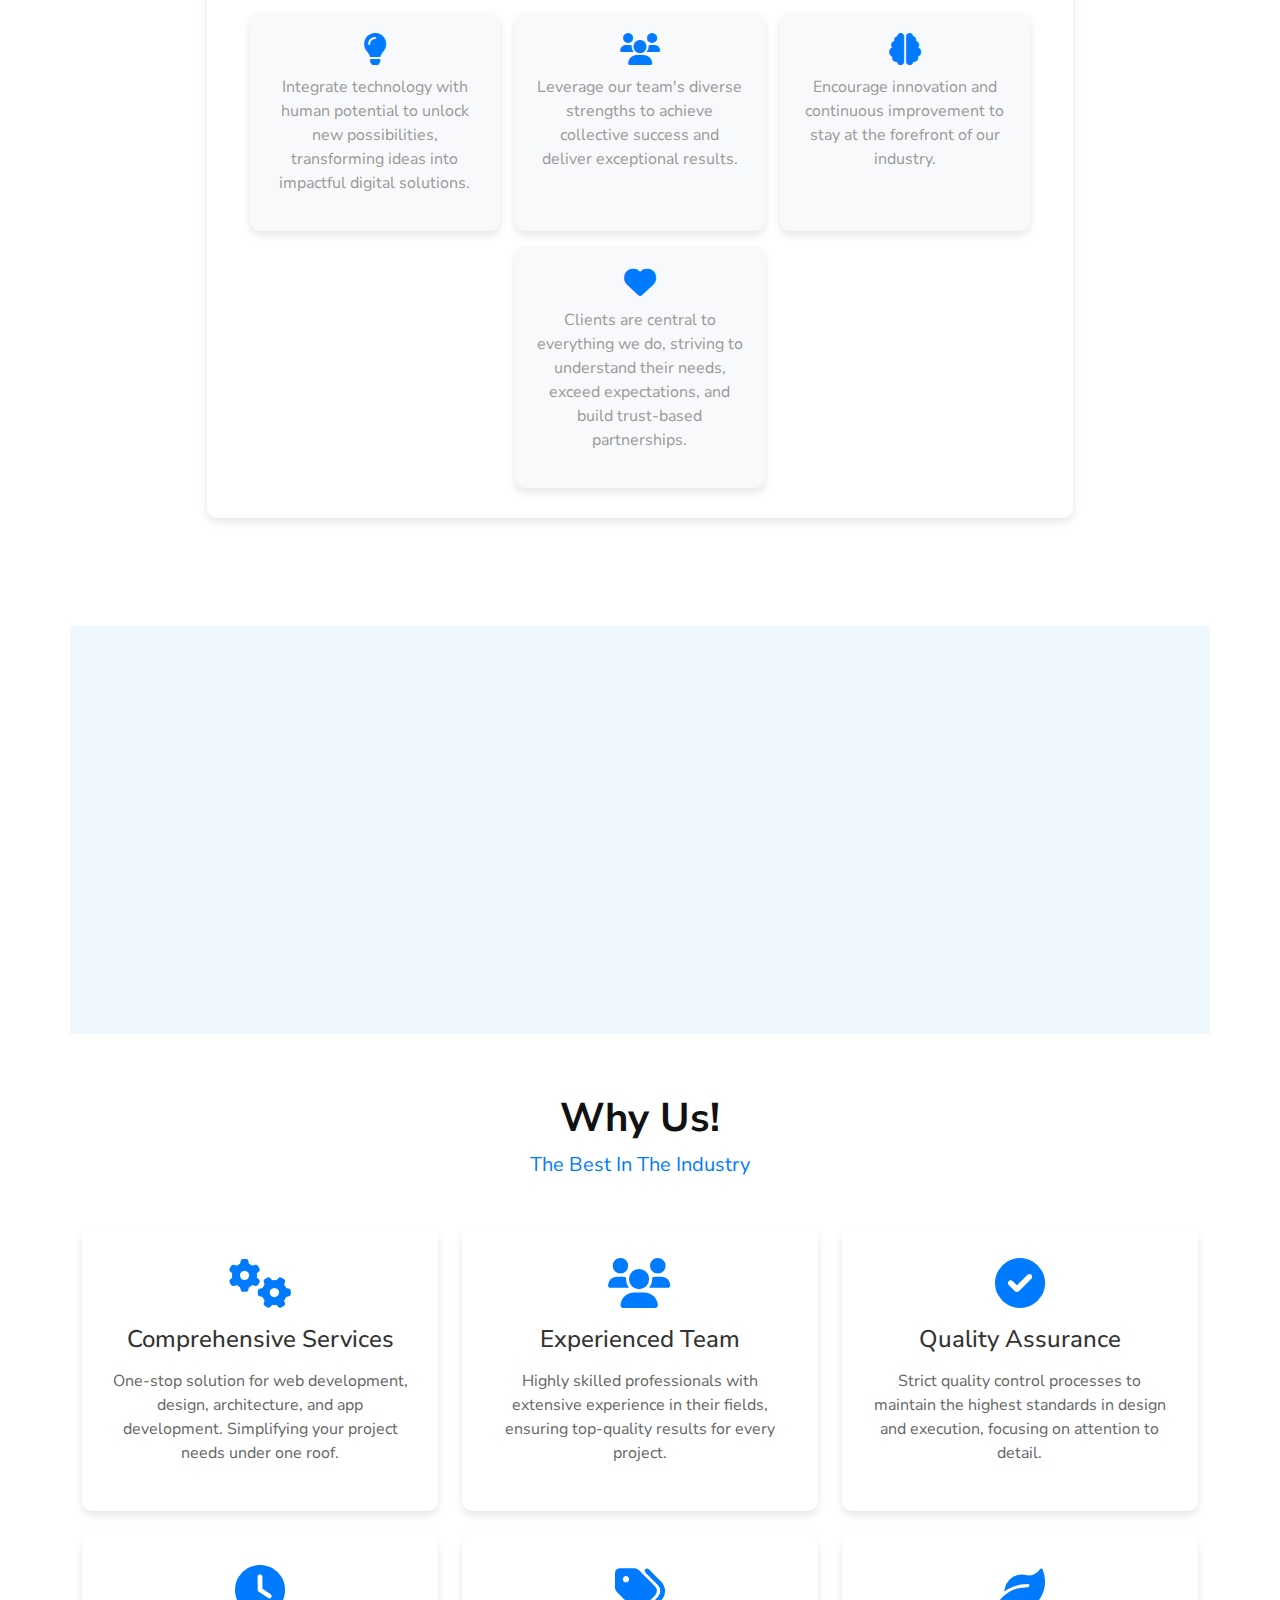
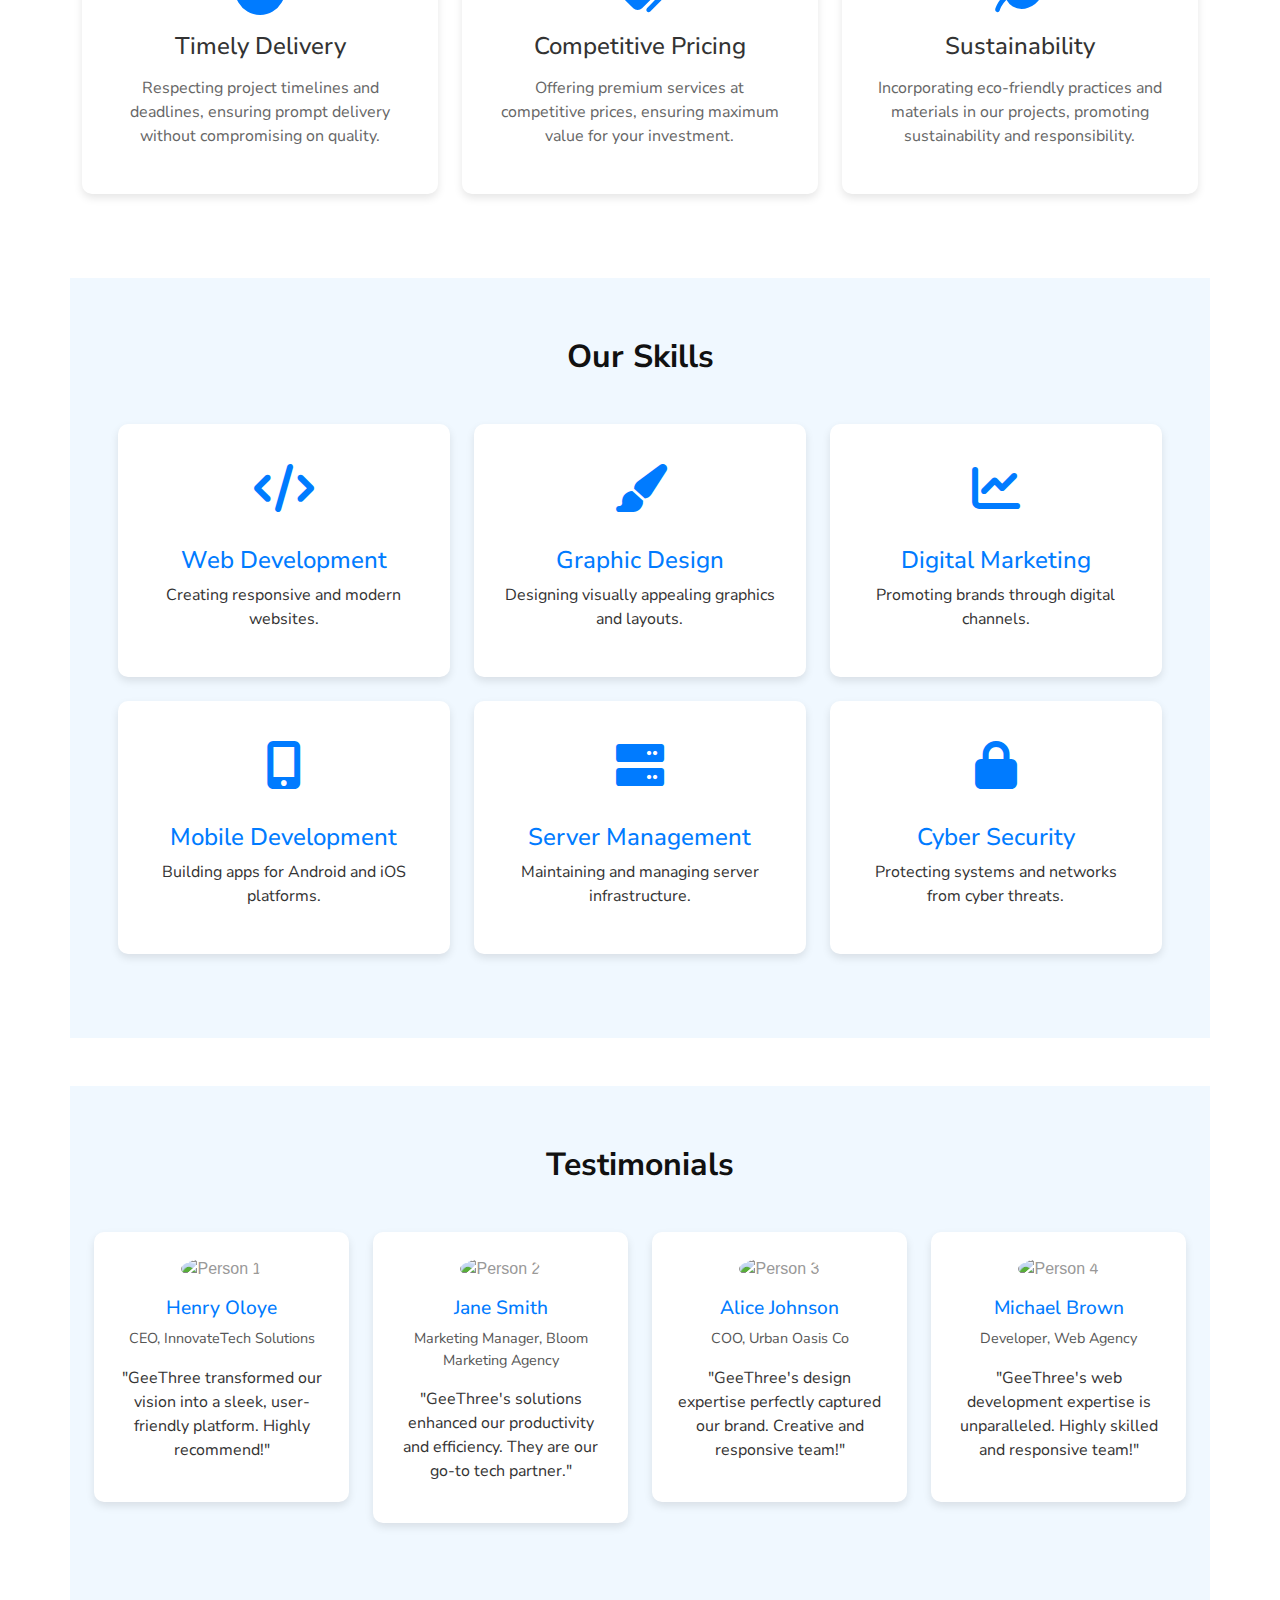
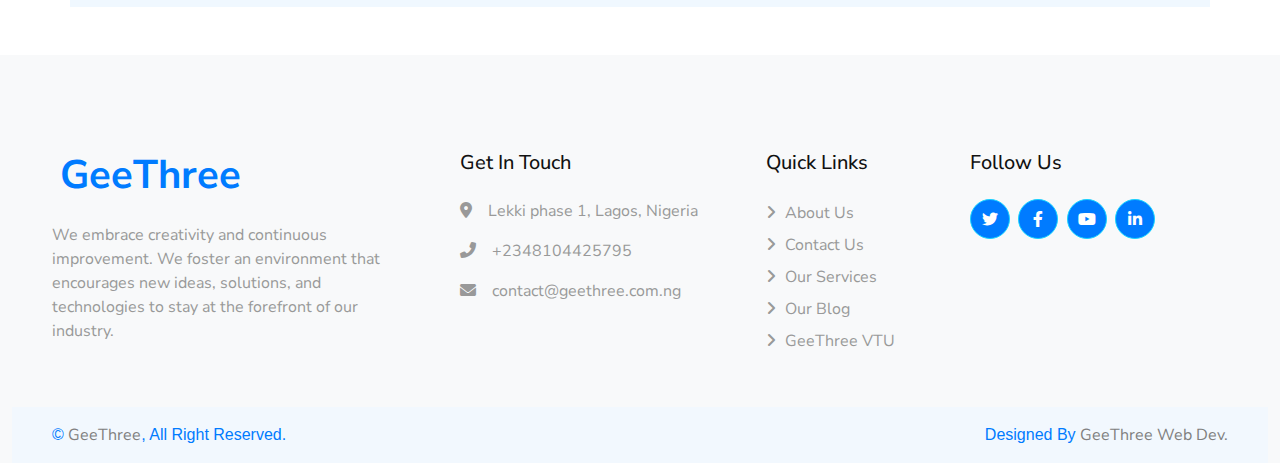
==== commit 8f77a94e: "Update index.html" ====
--- a/index.html
+++ b/index.html
@@ -423,10 +423,13 @@
         <a href="#services" class="nav-link">Services</a>
       </li>
       <li class="nav-item">
-        <a href="https://gee-three.blogspot.com" class="nav-link">Blog</a>
+        <a href="http://blog.geethree.com.ng" class="nav-link">Blog</a>
       </li>
       <li class="nav-item">
         <a href="contact.html" class="nav-link">Contact</a>
+      </li>
+              <li class="nav-item">
+        <a href="https://vtu.geethree.com.ng" class="nav-link">VTU</a>
       </li>
       <!-- Social Icons for Mobile within the collapse -->
       <div class="d-lg-none mt-3 text-center d-flex">
@@ -455,7 +458,7 @@
         <h1 class="display-4">Welcome to GeeThree</h1>
         <p class="lead">Transforming Ideas into Reality</p>
         <a href="https://bit.ly/geethree" class="hero-btn btn">Reach Out</a>
-        <a href="https://gee-three.blogspot.com/" class="hero-btn-2 btn btn-outline-light">Blog</a>
+        <a href="http://blog.geethree.comng" class="hero-btn-2 btn btn-outline-light">Blog</a>
       </div>
     </div>
   </div>
@@ -736,6 +739,7 @@
         <a class="btn btn-link" href="#contact">Contact Us</a>
         <a class="btn btn-link" href="#services">Our Services</a>
         <a class="btn btn-link" href="https://gee-three.blogspot.com">Our Blog</a>
+        <a class="btn btn-link" href="https://vtu.geethree.com.ng">GeeThree VTU</a>
       </div>
       <div class="col-lg-3 col-md-6">
         <h5 class="mb-4">Follow Us</h5>
--- a/css/style.css
+++ b/css/style.css
@@ -0,0 +1,354 @@
+/********** Template CSS **********/
+*{font-family:  font-family: "Playwrite DE Grund", cursive;;}
+
+:root {
+    --primary: #16D5FF;
+    --secondary: #999999;
+    --light: #F2F8FE;
+    --dark: #111111;
+}
+
+.back-to-top {
+    position: fixed;
+    display: none;
+    right: 30px;
+    bottom: 60px;
+    z-index: 99;
+}
+
+h4,
+h5,
+h6,
+.h4,
+.h5,
+.h6 {
+    font-weight: 500 !important;
+}
+
+
+/*** Spinner ***/
+#spinner {
+    opacity: 0;
+    visibility: hidden;
+    transition: opacity .5s ease-out, visibility 0s linear .5s;
+    z-index: 99999;
+}
+
+#spinner.show {
+    transition: opacity .5s ease-out, visibility 0s linear 0s;
+    visibility: visible;
+    opacity: 1;
+}
+
+
+/*** Button ***/
+.btn {
+    font-weight: 500;
+    transition: .5s;
+}
+
+.btn.btn-primary {
+    color: #FFFFFF;
+}
+
+.btn-square {
+    width: 38px;
+    height: 38px;
+}
+
+.btn-sm-square {
+    width: 32px;
+    height: 32px;
+}
+
+.btn-lg-square {
+    width: 48px;
+    height: 48px;
+}
+
+.btn-square,
+.btn-sm-square,
+.btn-lg-square {
+    padding: 0;
+    display: flex;
+    align-items: center;
+    justify-content: center;
+    font-weight: normal;
+}
+
+
+/*** Navbar ***/
+.navbar.sticky-top {
+    top: -100px;
+    transition: .5s;
+}
+
+.navbar .navbar-brand {
+    height: 75px;
+}
+
+.navbar .navbar-nav .nav-link {
+    margin-right: 30px;
+    padding: 25px 0;
+    color: var(--dark);
+    font-weight: 500;
+    outline: none;
+}
+
+.navbar .navbar-nav .nav-link:hover,
+.navbar .navbar-nav .nav-link.active {
+    color: var(--primary);
+}
+
+.navbar .dropdown-toggle::after {
+    border: none;
+    content: "\f107";
+    font-family: "Font Awesome 5 Free";
+    font-weight: 900;
+    vertical-align: middle;
+    margin-left: 8px;
+}
+
+@media (max-width: 991.98px) {
+    .navbar .navbar-nav .nav-link  {
+        margin-right: 0;
+        padding: 10px 0;
+    }
+
+    .navbar .navbar-nav {
+        border-top: 1px solid #EEEEEE;
+    }
+}
+
+@media (min-width: 992px) {
+    .navbar .nav-item .dropdown-menu {
+        display: block;
+        border: none;
+        margin-top: 0;
+        top: 150%;
+        opacity: 0;
+        visibility: hidden;
+        transition: .5s;
+    }
+
+    .navbar .nav-item:hover .dropdown-menu {
+        top: 100%;
+        visibility: visible;
+        transition: .5s;
+        opacity: 1;
+    }
+}
+
+.navbar .btn:hover {
+    color: #FFFFFF !important;
+    background: var(--primary) !important;
+}
+
+
+/*** Header ***/
+.hero-header .breadcrumb-item+.breadcrumb-item::before {
+    color: var(--secondary);
+}
+
+
+/*** Service ***/
+.service-item {
+    position: relative;
+    overflow: hidden;
+}
+
+.service-item::after {
+    position: absolute;
+    content: "";
+    width: 0;
+    height: 0;
+    top: -80px;
+    right: -80px;
+    border: 80px solid;
+    transform: rotate(45deg);
+    opacity: 1;
+    transition: .5s;
+}
+
+.service-item.bg-white::after {
+    border-color: transparent transparent var(--light) transparent;
+}
+
+.service-item.bg-light::after {
+    border-color: transparent transparent #FFFFFF transparent;
+}
+
+.service-item:hover::after {
+    opacity: 0;
+}
+
+
+/*** Roadmap ***/
+.roadmap-carousel {
+    position: relative;
+}
+
+.roadmap-carousel::before {
+    position: absolute;
+    content: "";
+    height: 0;
+    width: 100%;
+    top: 20px;
+    left: 0;
+    border-top: 2px dashed var(--secondary);
+}
+
+.roadmap-carousel .roadmap-item .roadmap-point {
+    position: absolute;
+    width: 30px;
+    height: 30px;
+    top: 6px;
+    left: 50%;
+    margin-left: -15px;
+    background: #FFFFFF;
+    border: 2px solid var(--primary);
+    transform: rotate(45deg);
+    display: flex;
+    align-items: center;
+    justify-content: center;
+}
+
+.roadmap-carousel .roadmap-item .roadmap-point span {
+    display: block;
+    width: 18px;
+    height: 18px;
+    background: var(--primary);
+}
+
+.roadmap-carousel .roadmap-item {
+    position: relative;
+    padding-top: 150px;
+    text-align: center;
+}
+
+.roadmap-carousel .roadmap-item::before {
+    position: absolute;
+    content: "";
+    width: 0;
+    height: 115px;
+    top: 0;
+    left: 50%;
+    transform: translateX(-50%);
+    border-right: 2px dashed var(--secondary);
+}
+
+.roadmap-carousel .roadmap-item::after {
+    position: absolute;
+    content: "";
+    width: 14px;
+    height: 14px;
+    top: 111px;
+    left: 50%;
+    margin-left: -7px;
+    transform: rotate(45deg);
+    background: var(--primary);
+}
+
+.roadmap-carousel .owl-nav {
+    margin-top: 40px;
+    display: flex;
+    justify-content: center;
+}
+
+.roadmap-carousel .owl-nav .owl-prev,
+.roadmap-carousel .owl-nav .owl-next {
+    margin: 0 12px;
+    width: 50px;
+    height: 50px;
+    display: flex;
+    align-items: center;
+    justify-content: center;
+    border-radius: 50px;
+    font-size: 22px;
+    color: var(--light);
+    background: var(--primary);
+    transition: .5s;
+}
+
+.roadmap-carousel .owl-nav .owl-prev:hover,
+.roadmap-carousel .owl-nav .owl-next:hover {
+    color: var(--primary);
+    background: var(--dark);
+}
+
+
+/*** FAQs ***/
+.accordion .accordion-item {
+    border: none;
+    margin-bottom: 15px;
+}
+
+.accordion .accordion-button {
+    background: var(--light);
+    border-radius: 2px;
+}
+
+.accordion .accordion-button:not(.collapsed) {
+    color: #FFFFFF;
+    background: var(--primary);
+    box-shadow: none;
+}
+
+.accordion .accordion-button:not(.collapsed)::after {
+    background-image: url("data:image/svg+xml,%3csvg xmlns='http://www.w3.org/2000/svg' viewBox='0 0 16 16' fill='%23fff'%3e%3cpath fill-rule='evenodd' d='M1.646 4.646a.5.5 0 0 1 .708 0L8 10.293l5.646-5.647a.5.5 0 0 1 .708.708l-6 6a.5.5 0 0 1-.708 0l-6-6a.5.5 0 0 1 0-.708z'/%3e%3c/svg%3e");
+}
+
+.accordion .accordion-body {
+    padding: 15px 0 0 0;
+}
+
+
+/*** Footer ***/
+.footer .btn.btn-link {
+    display: block;
+    margin-bottom: 5px;
+    padding: 0;
+    text-align: left;
+    color: var(--secondary);
+    font-weight: normal;
+    text-transform: capitalize;
+    transition: .3s;
+}
+
+.footer .btn.btn-link::before {
+    position: relative;
+    content: "\f105";
+    font-family: "Font Awesome 5 Free";
+    font-weight: 900;
+    color: var(--secondary);
+    margin-right: 10px;
+}
+
+.footer .btn.btn-link:hover {
+    color: var(--primary);
+    letter-spacing: 1px;
+    box-shadow: none;
+}
+
+.footer .btn.btn-square {
+    color: var(--primary);
+    border: 1px solid var(--primary);
+}
+
+.footer .btn.btn-square:hover {
+    color: #FFFFFF;
+    background: var(--primary);
+}
+
+.footer .copyright {
+    padding: 25px 0;
+    border-top: 1px solid rgba(17, 17, 17, .1);
+}
+
+.footer .copyright a {
+    color: var(--primary);
+}
+
+.footer .copyright a:hover {
+    color: var(--dark);
+}
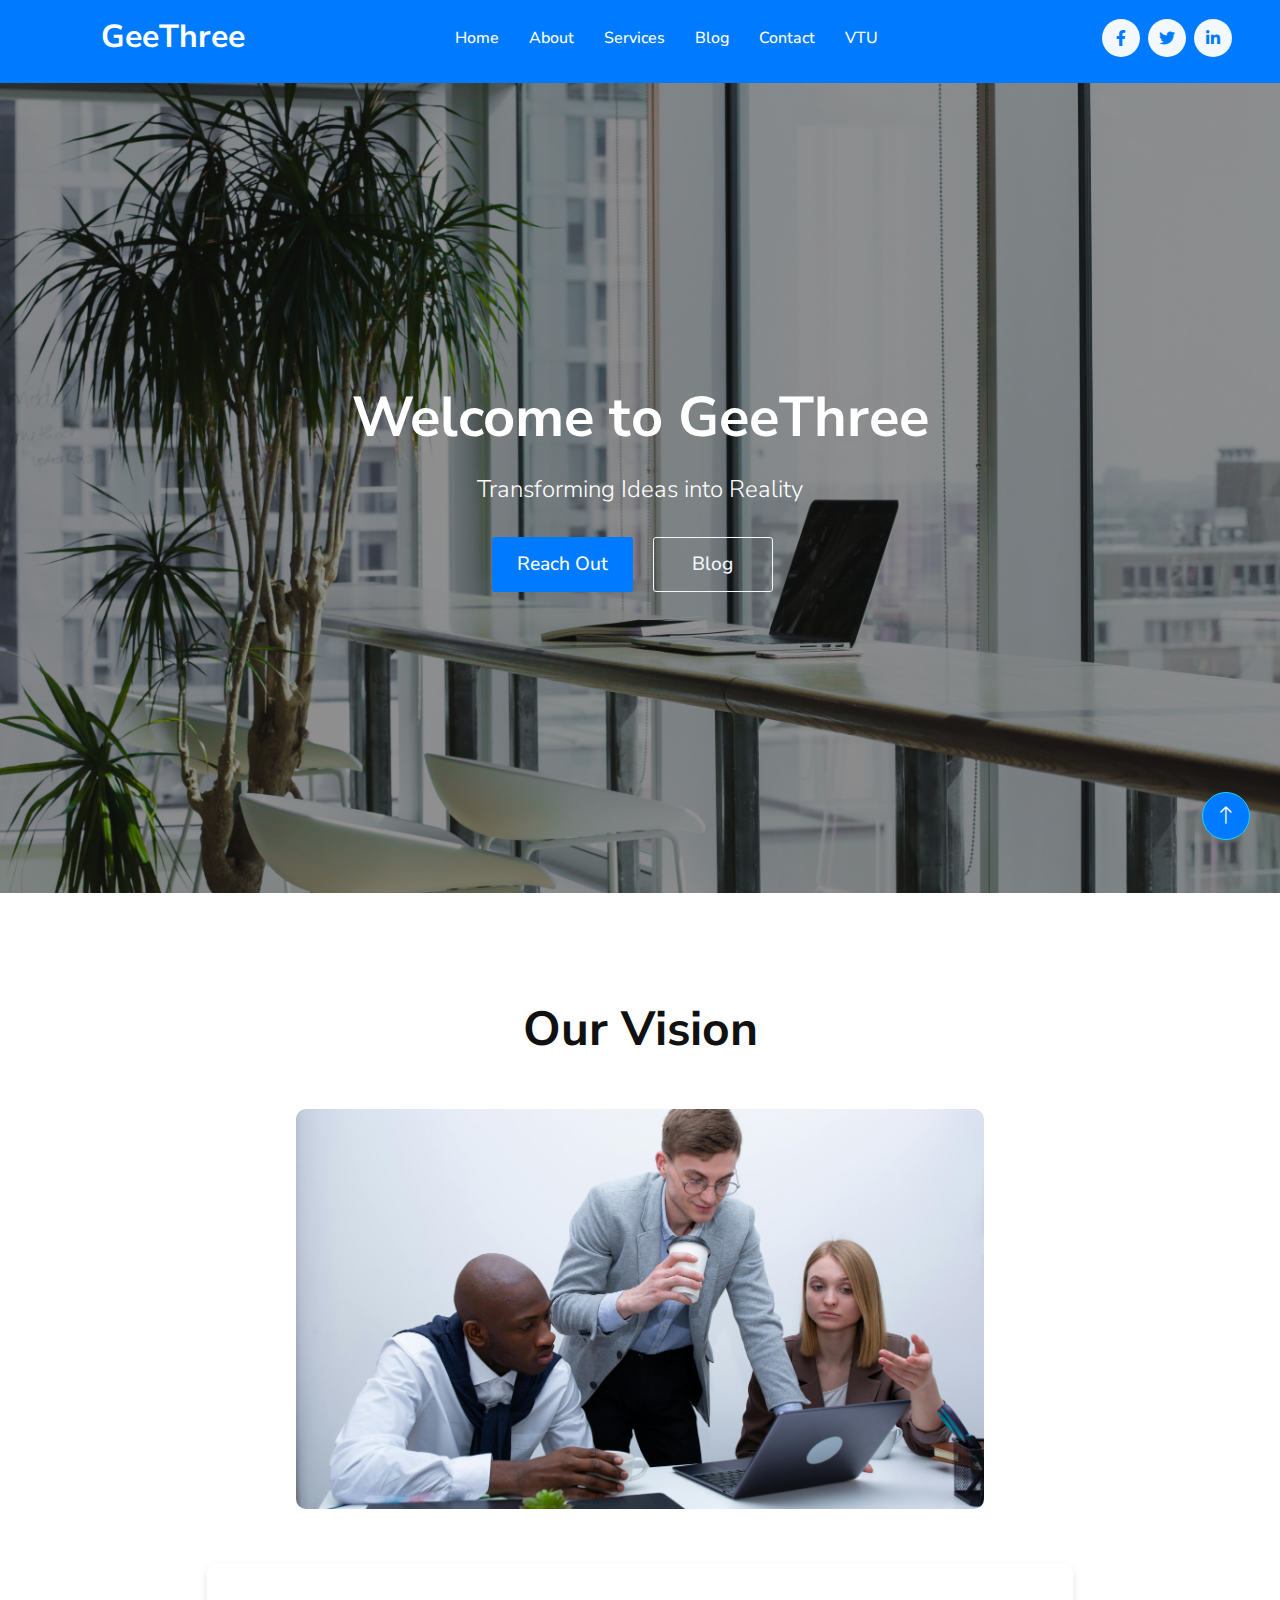
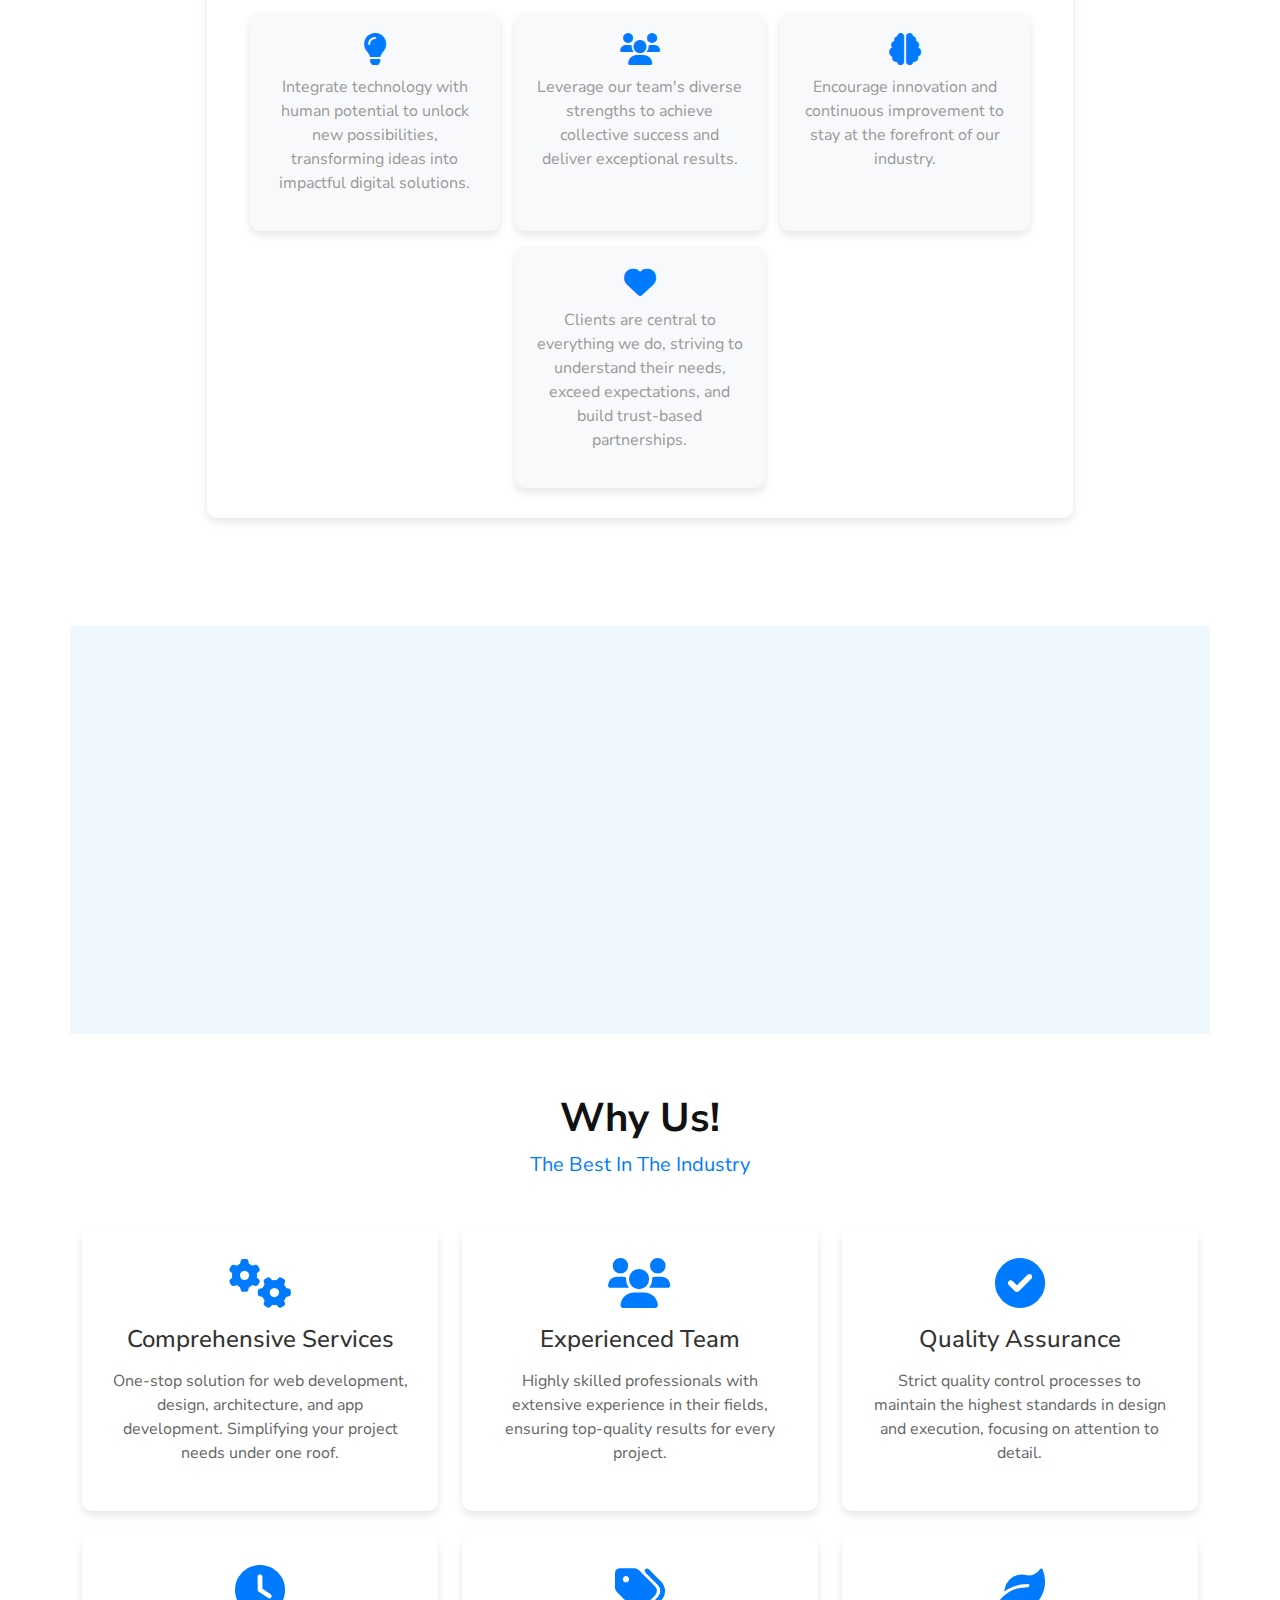
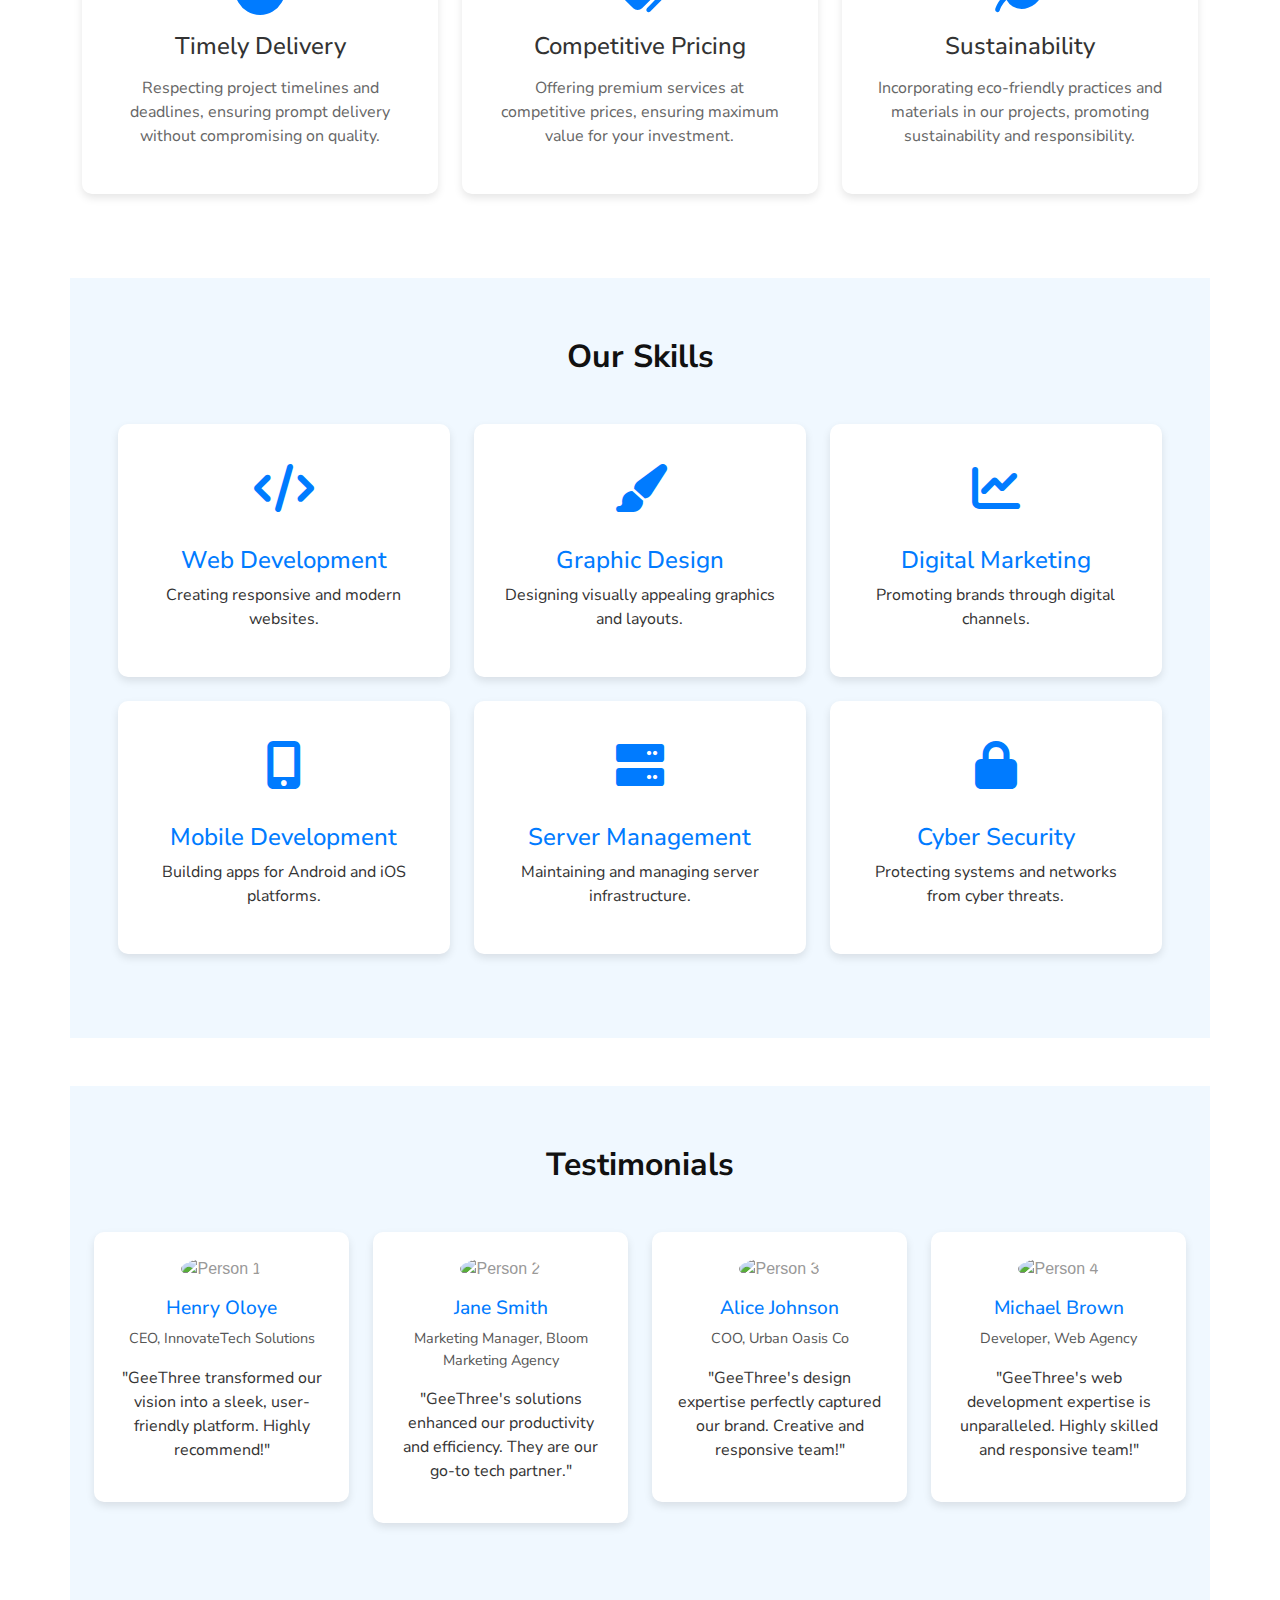
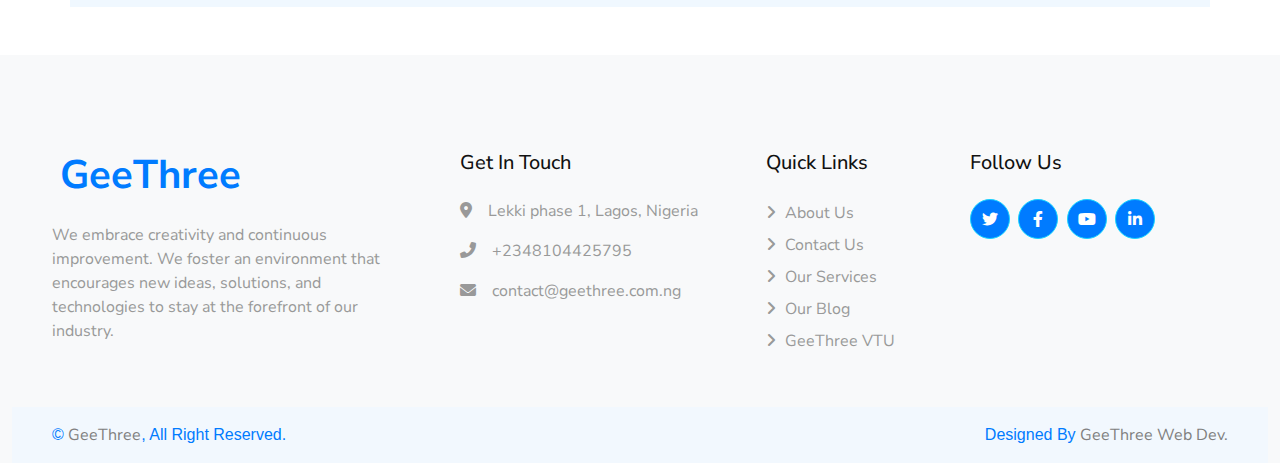
==== commit 85619213: "Update index.html" ====
--- a/index.html
+++ b/index.html
@@ -395,9 +395,9 @@
 
 <body>
     <!-- Spinner Start -->
-    <div id="spinner" class="show bg-white position-fixed translate-middle w-100 vh-100 top-50 start-50 d-flex align-items-center justify-content-center">
+<!--     <div id="spinner" class="show bg-white position-fixed translate-middle w-100 vh-100 top-50 start-50 d-flex align-items-center justify-content-center">
         <div class="spinner-grow text-primary" role="status"></div>
-    </div>
+    </div> -->
     <!-- Spinner End -->
 
 
@@ -405,7 +405,7 @@
     <!-- Navbar Start -->
 <nav class="navbar navbar-expand-lg bg-primary navbar-dark sticky-top p-0 px-4 px-lg-5 pb-2">
   <a href="index.html" class="navbar-brand d-flex align-items-center">
-    <img class="nav-image img-fluid me-2" src="https://geethree.com.ng/images/geethreeLogo.jpg" alt="" style="width: 45px;">
+    <img class="nav-image img-fluid me-2" src="https://blogger.googleusercontent.com/img/b/R29vZ2xl/AVvXsEip1vF1mzEA5tqsfrqEw27hKE3AOTNtI4nyKiRgvpLDZvNjqb_TgNtEpG6Crs9YdFP_QtREWAqmETy_7X-FBfoc_2sykElpJw-Mnpsgen-0vLR79qYyPwpXmFel1akD8hWXmEAfnmVpjmymSryJImMueBVj4GJWqFTHHTxb_8zjY6ZQaGpbdFj-blWNrGQQ/s150/F22F16D0-8B34-4A2C-AADB-3B2FE46F3A65.jpeg" alt="" style="width: 45px;">
     <h2 class="m-0">GeeThree</h2>
   </a>
   <button type="button" class="navbar-toggler" data-toggle="collapse" data-target="#navbarCollapse">
@@ -458,7 +458,7 @@
         <h1 class="display-4">Welcome to GeeThree</h1>
         <p class="lead">Transforming Ideas into Reality</p>
         <a href="https://bit.ly/geethree" class="hero-btn btn">Reach Out</a>
-        <a href="http://blog.geethree.comng" class="hero-btn-2 btn btn-outline-light">Blog</a>
+        <a href="http://blog.geethree.com.ng" class="hero-btn-2 btn btn-outline-light">Blog</a>
       </div>
     </div>
   </div>
